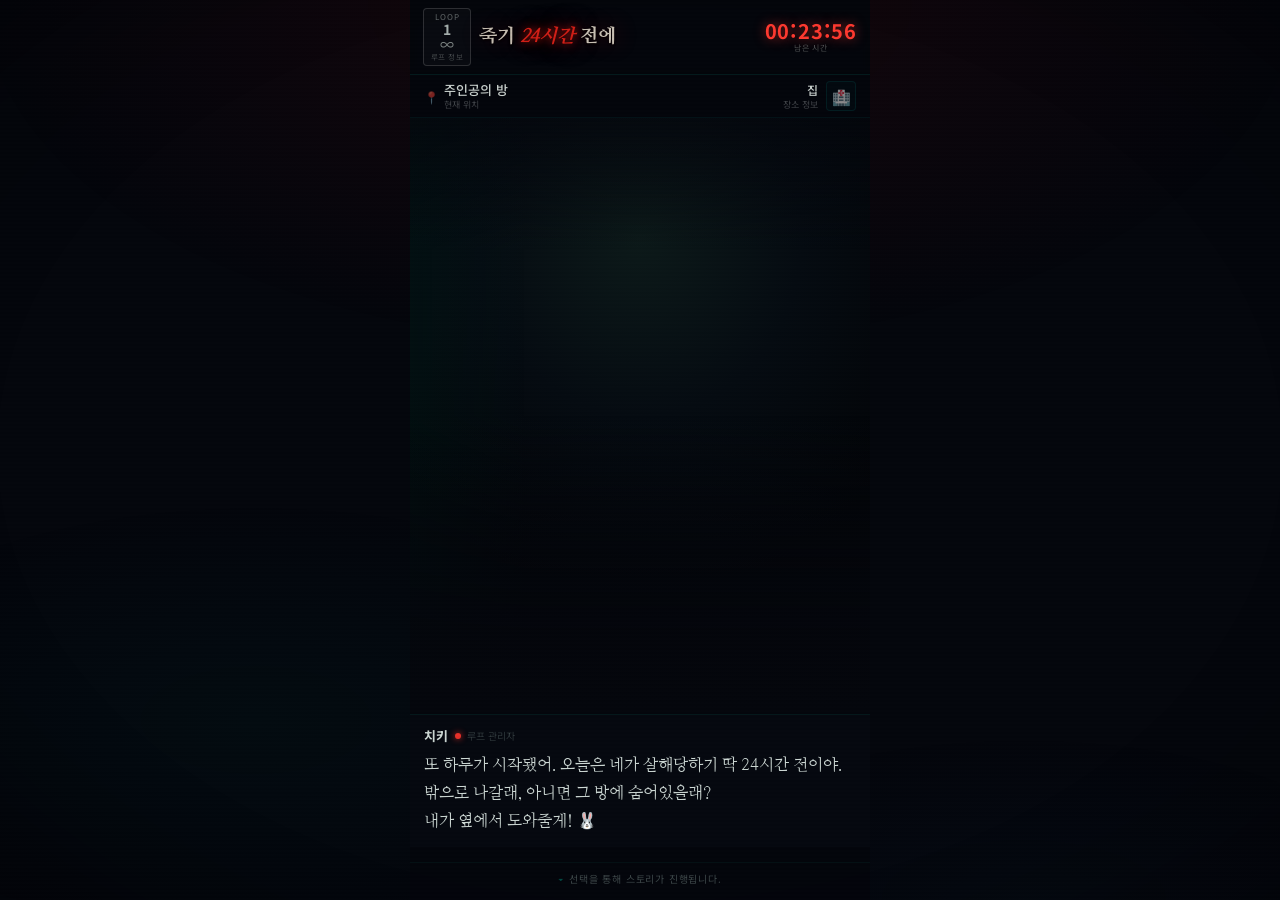
==== frontend/buttonroom.html @ 54afcc42 "Merge pull request #80 from HSdead24/backend 오프닝 무한대 기호 수정" ====
<!DOCTYPE html>
<html lang="ko">
<head>
<meta charset="UTF-8">
<meta name="viewport" content="width=device-width, initial-scale=1.0, maximum-scale=1.0, user-scalable=no, viewport-fit=cover">
<title>죽기 24시간 전에</title>
<link href="https://fonts.googleapis.com/css2?family=Nanum+Myeongjo:wght@400;700;800&family=Noto+Sans+KR:wght@300;400;500;700&display=swap" rel="stylesheet">
<link rel="stylesheet" href="/frontend/css/buttonroom.css">
</head>
<body>

<!-- ── 전역 연출 레이어 ── -->
<div class="atmo-layer"></div>
<div class="scanlines"></div>
<div class="vignette"></div>
<div class="flash-overlay" id="flashOverlay"></div>

<div class="game-wrapper">

  <!-- TOP BAR -->
  <header class="top-bar">
    <div class="loop-box">
      <span class="loop-top">LOOP</span>
      <span class="loop-num">1</span>
      <span class="loop-inf">&infin;</span>
      <span class="loop-bot">루프 정보</span>
    </div>

    <div class="game-title">죽기 <span class="red">24시간</span> 전에</div>

    <div class="timer-block">
      <div class="timer-digits" id="timerDisplay">00:47:12</div>
      <div class="timer-label">남은 시간</div>
    </div>


  </header>

  <!-- LOCATION BAR -->
  <div class="location-bar">
    <div class="loc-left">
      <span class="loc-pin">📍</span>
      <div>
        <div class="loc-name">현관 앞</div>
        <div class="loc-sub">현재 위치</div>
      </div>
    </div>
    <div class="loc-right">
      <div class="loc-place-name">
        <div class="name">안식 정신건강의학과</div>
        <div class="sub">장소 정보</div>
      </div>
      <div class="loc-building">🏥</div>
    </div>
  </div>

  <!-- SCENE -->
  <div class="scene-container" id="sceneContainer">
    <div class="scene-bg"></div>

    <!-- 배경 이미지 레이어 -->
    <img class="scene-bg-image" id="sceneBgImage" src="" alt="" style="display:none;">

    <!-- 실제 이미지 (백엔드 연동 시 src 채워짐) -->
    <img class="scene-image" id="sceneImage" src="" alt="">

    <!-- 피 방울 장식 (JS가 동적으로 생성) -->
    <div class="drip-container" id="dripContainer"></div>


    <div class="scene-left-mist"></div>
    <div class="scene-top-fade"></div>
    <div class="scene-fade"></div>


  </div><!-- /scene-container -->

  <!-- DIALOGUE -->
  <div class="dialogue-section">
    <div class="speaker-row">
      <span class="speaker-name" id="speakerName">박도원</span>
      <div class="speaker-dot"></div>
      <span class="speaker-role" id="speakerRole">택배 기사</span>
    </div>
    <div class="dialogue-text" id="dialogueText">
      선생님... 택배 왔습니다.<br>늦은 시간에 죄송합니다.
    </div>
  </div>

  <!-- CHOICES (JS가 동적으로 버튼 생성) -->
  <div class="choices-section" id="choicesSection"></div>

  <!-- BOTTOM HINT -->
  <div class="bottom-hint">
    <span class="hint-arrow">▾</span>
    <span class="hint-text">선택을 통해 스토리가 진행됩니다.</span>
  </div>

  <!-- 이벤트 팝업 (전화/문자/초인종 등) + location 변경 팝업 -->
  <div class="event-popup" id="eventPopup" data-type="event">
    <div class="event-popup-inner">
      <div class="event-icon" id="eventIcon">📞</div>
      <div class="event-label" id="eventLabel">전화</div>
      <div class="event-sublabel" id="eventSublabel" style="display:none;"></div>
    </div>
  </div>

</div><!-- /game-wrapper -->

<script src="/frontend/js/button.js"></script>
</body>
</html>
---- frontend/css/buttonroom.css ----
/* ════════════════════════════════════════════
   buttonroom.css  —  Phase 1 버튼 선택 UI 스타일
   ════════════════════════════════════════════ */

/* ── 리셋 ── */
* { margin:0; padding:0; box-sizing:border-box; }

body {
  background: #05070d;
  color: #cdd8d4;
  font-family: 'Noto Sans KR', sans-serif;
  min-height: 100vh;
  display: flex;
  justify-content: center;
}

.game-wrapper {
  width: 100%;
  max-width: 460px;
  /* dvh(동적 뷰포트 높이) 적용 및 스크롤 허용 */
  min-height: 100vh; 
  min-height: 100dvh; 
  display: flex;
  flex-direction: column;
  position: relative;
  background: #05070d;
  overflow-x: hidden;
  overflow-y: auto; /* hidden을 auto로 변경하여 작은 폰에서 스크롤 허용 */
}

/* ══════════════════════════════════
   전역 섬뜩 효과 레이어들
══════════════════════════════════ */

/* 배경 전체에 깔리는 핏빛 안개 */
.atmo-layer {
  position: fixed; inset: 0;
  pointer-events: none; z-index: 0;
  background:
    radial-gradient(ellipse 80% 60% at 50% 0%,   rgba(140,10,10,0.13) 0%, transparent 65%),
    radial-gradient(ellipse 60% 40% at 20% 80%,  rgba(0,60,60,0.10)  0%, transparent 60%),
    radial-gradient(ellipse 50% 30% at 80% 100%, rgba(10,30,50,0.12) 0%, transparent 60%);
}

/* CRT 스캔라인 */
.scanlines {
  position: fixed; inset: 0; pointer-events: none; z-index: 200;
  background: repeating-linear-gradient(
    0deg,
    transparent,
    transparent 2px,
    rgba(0,0,0,0.018) 2px,
    rgba(0,0,0,0.018) 4px
  );
}

/* 화면 모서리 비네트 */
.vignette {
  position: fixed; inset: 0; pointer-events: none; z-index: 1;
  background: radial-gradient(ellipse 100% 100% at 50% 50%,
    transparent 50%,
    rgba(0,0,0,0.55) 100%
  );
}

/* 클릭 플래시 */
.flash-overlay {
  position: fixed; inset: 0; pointer-events: none;
  opacity: 0; z-index: 300;
  background: rgba(0,180,160,0.07);
  transition: opacity 0.06s;
}
.flash-overlay.on { opacity: 1; }

/* ══════════════════════════════════
   TOP BAR
══════════════════════════════════ */
.top-bar {
  position: relative; z-index: 10;
  display: flex; align-items: center;
  padding: 8px 13px;
  gap: 8px; min-height: 56px;
  background: rgba(5,7,13,0.92);
  border-bottom: 1px solid rgba(0,200,180,0.10);
  backdrop-filter: blur(4px);
}

/* 왼쪽: 루프 박스 */
.loop-box {
  display: flex; flex-direction: column; align-items: center;
  border: 1px solid rgba(255,255,255,0.15);
  border-radius: 4px; padding: 3px 7px 4px; min-width: 48px;
  background: rgba(255,255,255,0.025);
}
.loop-top { font-size:8px;   color:rgba(205,216,212,0.45); letter-spacing:.12em; line-height:1.2; }
.loop-num { font-size:14px;  font-weight:700; color:rgba(205,216,212,0.8); line-height:1.1; }
.loop-inf { font-size:14px;  color:rgba(205,216,212,0.6); line-height:1.1; }
.loop-bot { font-size:7.5px; color:rgba(205,216,212,0.3); letter-spacing:.06em; line-height:1.2; }

/* 제목 — 미세 깜박임 */
.game-title {
  flex: 1;
  font-family: 'Nanum Myeongjo', serif;
  font-size: 19px; font-weight: 800;
  color: #c8c0b4;
  letter-spacing: -0.01em;
  white-space: nowrap;
  text-shadow: 0 0 22px rgba(160,20,10,0.4), 0 1px 2px rgba(0,0,0,0.9);
  animation: titleFlicker 6s ease-in-out infinite;
}
@keyframes titleFlicker {
  0%,94%,100% { opacity:1; text-shadow: 0 0 22px rgba(160,20,10,0.4), 0 1px 2px rgba(0,0,0,0.9); }
  95%          { opacity:0.88; text-shadow: 0 0 40px rgba(180,20,10,0.7), 0 1px 2px rgba(0,0,0,0.9); }
  97%          { opacity:1; }
}
.game-title .red {
  color: #d42018;
  font-style: italic;
  text-shadow:
    0 0 8px  rgba(210,32,24,0.9),
    0 0 24px rgba(200,20,15,0.5),
    0 0 48px rgba(180,10,5,0.25);
}

/* 타이머 */
.timer-block { display:flex; flex-direction:column; align-items:center; gap:1px; }
.timer-digits {
  font-size:20px; font-weight:700; color:#ff3a30;
  letter-spacing:.04em; font-variant-numeric:tabular-nums; line-height:1;
  text-shadow: 0 0 12px rgba(255,58,48,0.6);
}
@keyframes timerPulse { 0%,100%{opacity:1;} 50%{opacity:0.5;} }
.timer-digits.urgent { animation: timerPulse 0.8s ease-in-out infinite; }
.timer-label { font-size:8px; color:rgba(205,216,212,0.35); letter-spacing:.1em; }



/* ══════════════════════════════════
   LOCATION BAR
══════════════════════════════════ */
.location-bar {
  position:relative; z-index:10;
  display:flex; justify-content:space-between; align-items:center;
  padding:6px 14px;
  background:rgba(5,7,13,0.85);
  border-bottom:1px solid rgba(0,200,180,0.07);
}
.loc-left  { display:flex; align-items:center; gap:5px; }
.loc-pin   { font-size:12px; opacity:.5; }
.loc-name  { font-size:13px; font-weight:500; color:#c8d0cc; line-height:1.2; }
.loc-sub   { font-size:9px; color:rgba(205,216,212,0.3); }
.loc-right { display:flex; align-items:center; gap:8px; }
.loc-place-name .name { font-size:12px; color:#c8d0cc; font-weight:500; text-align:right; }
.loc-place-name .sub  { font-size:9px; color:rgba(205,216,212,0.3); text-align:right; }
.loc-building {
  width:30px; height:30px;
  border:1px solid rgba(0,200,180,0.18); border-radius:4px;
  display:flex; align-items:center; justify-content:center;
  font-size:15px; opacity:0.55;
  background:rgba(0,40,40,0.3);
}

/* ══════════════════════════════════
   SCENE
══════════════════════════════════ */
.scene-container {
  position:relative; width:100%;
  min-height: 35vh;
  overflow:hidden; background:#030508;
  flex: 1 1 auto;
}

/* 실제 이미지 */
.scene-image {
  position: absolute; inset: 0;
  width: 100%; height: 100%;
  object-fit: contain;   /* cover → contain */
  object-position: bottom center;  /* 발이 잘리지 않게 아래 기준 */
  display: none;
  z-index: 2;
}

/* 배경 이미지 레이어 (z-index: 1 적용) */
.scene-bg-image {
  position: absolute; inset: 0;
  width: 100%; height: 100%;
  object-fit: cover;
  display: none;
  z-index: 1;
  opacity: 0;
  transition: opacity 0.5s ease;
}

/* 플레이스홀더 배경 */
.scene-bg {
  position:absolute; inset:0;
  background:
    radial-gradient(ellipse 70% 60% at 50% 20%, #0d1a1a 0%, #060c12 50%, #030508 100%),
    radial-gradient(ellipse 40% 30% at 30% 70%, rgba(0,60,50,0.15) 0%, transparent 60%);
}

/* 상단 페이드 */
.scene-top-fade {
  position:absolute; top:0; left:0; right:0; height:22%;
  background:linear-gradient(to bottom, rgba(5,7,13,0.65) 0%, transparent 100%);
  pointer-events:none; z-index:3;
}

/* 하단 페이드 */
.scene-fade {
  position:absolute; bottom:0; left:0; right:0; height:50%;
  background:linear-gradient(to bottom,
    transparent 0%,
    rgba(5,7,13,0.5) 35%,
    rgba(5,7,13,0.92) 75%,
    #05070d 100%
  );
  pointer-events:none; z-index:3;
}

/* 왼쪽 가장자리 청록 안개 */
.scene-left-mist {
  position:absolute; left:0; top:0; bottom:0; width:25%;
  background:linear-gradient(to right, rgba(0,40,35,0.25) 0%, transparent 100%);
  pointer-events:none; z-index:2;
}

/* 플레이스홀더 인물 */
.scene-figure {
  position:absolute; bottom:0; left:50%;
  transform:translateX(-50%);
  width:72%; max-width:310px; z-index:2;
  filter: drop-shadow(0 0 30px rgba(0,160,130,0.08));
}



/* ══════════════════════════════════
   DIALOGUE
══════════════════════════════════ */
.dialogue-section {
  position:relative; z-index:10;
  background:rgba(7,10,17,0.96);
  border-top:1px solid rgba(0,160,130,0.10);
  padding:11px 14px 12px;
}
.speaker-row  { display:flex; align-items:center; gap:6px; margin-bottom:6px; }
.speaker-name { font-size:13px; font-weight:700; color:#cdd8d4; letter-spacing:.02em; }
.speaker-dot  {
  width:6px; height:6px; background:#e8312a; border-radius:50%;
  box-shadow:0 0 6px rgba(232,49,42,0.9); flex-shrink:0;
}
.speaker-role { font-size:10px; color:rgba(180,210,200,0.35); font-weight:300; }
.dialogue-text {
  font-family:'Nanum Myeongjo', serif;
  font-size:16px; line-height:1.75; color:#cdd8d4; font-weight:400;
}
.voice-log {
  position:absolute; right:13px; bottom:10px;
  display:flex; align-items:center; gap:4px; opacity:.4;
}
.voice-log svg  { width:22px; height:10px; }
.voice-log-txt  { font-size:7px; letter-spacing:.14em; color:rgba(180,210,200,0.7); }
.voice-dot      { width:5px; height:5px; background:#e8312a; border-radius:50%; }

/* ══════════════════════════════════
   CHOICES — 버튼 선택 영역 (핵심)
══════════════════════════════════ */
.choices-section {
  position:relative; z-index:10;
  padding:6px 12px 9px;
  display:flex; flex-direction:row; gap:8px;
  background: rgba(5,7,13,0.82);
}

/* 가로 배열 시 버튼이 동일한 너비를 가지도록 */
.choices-section .choice-btn {
  flex: 1;
}

/* 선택지 버튼 기본 
.choice-btn {
  display:flex; align-items:center; gap:12px;
  padding:5px 15px;
  border-radius:6px;
  cursor:pointer;
  transition: background 0.2s, border-color 0.2s, box-shadow 0.2s;
  text-align:left; width:100%;
  font-family:'Noto Sans KR', sans-serif;
  position:relative; overflow:hidden;
  background:
    linear-gradient(105deg,
      rgba(0,60,55,0.38)  0%,
      rgba(0,40,50,0.28) 50%,
      rgba(0,25,40,0.20) 100%
    );
  border: 1px solid rgba(0,200,170,0.20);
  color: #b8d4cc;
  backdrop-filter: blur(6px);
  box-shadow:
    inset 0 1px 0 rgba(0,220,180,0.08),
    inset 0 -1px 0 rgba(0,0,0,0.25),
    0 2px 8px rgba(0,0,0,0.3);
}
*/
/* 버튼 왼쪽 청록 세로선 
.choice-btn::before {
  content:'';
  position:absolute; left:0; top:8%; bottom:8%; width:2px;
  background:linear-gradient(180deg,
    transparent 0%,
    rgba(0,210,170,0.55) 30%,
    rgba(0,210,170,0.55) 70%,
    transparent 100%
  );
  border-radius:2px;
  opacity:0.7;
}*/

/* 선택지 버튼 기본 (레드 계열 수정) */
.choice-btn {
  display: flex;
  align-items: center;
  gap: 12px;
  padding: 5px 15px;
  border-radius: 6px;
  cursor: pointer;
  transition: background 0.2s, border-color 0.2s, box-shadow 0.2s;
  text-align: left;
  width: 100%;
  font-family: 'Noto Sans KR', sans-serif;
  position: relative;
  overflow: hidden;

  /* 배경: 깊은 네이비(#0B1423)에서 짙은 검붉은색(#4A0A0A)으로 흐르는 그라데이션 */
  background: linear-gradient(105deg,
      rgba(74, 10, 10, 0.45) 0%,   /* 응고된 피색 */
      rgba(11, 20, 35, 0.85) 50%,  /* 깊은 네이비 */
      rgba(5, 7, 13, 0.92) 100%    /* 베이스 블랙 */
  );

  /* 테두리: 옅은 선홍색 광원 */
  border: 1px solid rgba(236, 19, 19, 0.25);
  color: #D6D2CC; /* 흐린 백색 조명 글씨색 */
  backdrop-filter: blur(6px);

  /* 그림자: 붉은색 하이라이트와 어두운 외곽 그림자 */
  box-shadow:
    inset 0 1px 0 rgba(236, 19, 19, 0.12), /* 상단 미세 붉은 광원 */
    inset 0 -1px 0 rgba(0, 0, 0, 0.45),
    0 2px 10px rgba(139, 0, 0, 0.35);      /* 메인 블러드 레드 그림자 */
}

/* 버튼 왼쪽 붉은 세로선 */
.choice-btn::before {
  content: '';
  position: absolute;
  left: 0;
  top: 8%;
  bottom: 8%;
  width: 2px;
  /* 메인 블러드 레드(#8B0000) 그라데이션 */
  background: linear-gradient(180deg,
      transparent 0%,
      rgba(139, 0, 0, 0.8) 30%,
      rgba(139, 0, 0, 0.8) 70%,
      transparent 100%
  );
  border-radius: 2px;
  opacity: 0.8;
}

/* Hover 시 효과 추가 (필요시 사용) */
.choice-btn:hover {
  background: linear-gradient(105deg,
      rgba(139, 0, 0, 0.55) 0%, 
      rgba(11, 20, 35, 0.9) 100%
  );
  border-color: rgba(236, 19, 19, 0.5);
  box-shadow: 0 0 15px rgba(236, 19, 19, 0.25);
}

/* hover */
.choice-btn:hover {
  background:
    linear-gradient(105deg,
      rgba(0,80,70,0.50)  0%,
      rgba(0,55,65,0.38) 50%,
      rgba(0,35,52,0.28) 100%
    );
  border-color: rgba(0,220,185,0.35);
  box-shadow:
    inset 0 1px 0 rgba(0,230,185,0.13),
    inset 0 -1px 0 rgba(0,0,0,0.3),
    0 2px 14px rgba(0,140,120,0.18),
    0 0 0 1px rgba(0,180,150,0.10);
}
.choice-btn:hover::before { opacity:1; }

/* active */
.choice-btn:active {
  background:
    linear-gradient(105deg,
      rgba(0,100,85,0.55) 0%,
      rgba(0,70,75,0.42) 100%
    );
  transform: scale(0.995);
}

/* selected */
.choice-btn.selected {
  background:
    linear-gradient(105deg,
      rgba(0,100,85,0.45) 0%,
      rgba(0,65,70,0.35) 100%
    );
  border-color: rgba(0,230,190,0.40);
  box-shadow:
    inset 0 0 16px rgba(0,180,150,0.10),
    0 0 0 1px rgba(0,200,165,0.15),
    0 4px 16px rgba(0,0,0,0.35);
}

/* disabled — 백엔드에서 disabled_button_ids 수신 시 적용 */
.choice-btn.disabled {
  opacity:0.28; cursor:not-allowed; pointer-events:none;
  filter:grayscale(0.5);
}



.choice-text {
  flex:1; font-size:14px; font-weight:400;
  color:#b8d4cc; letter-spacing:.01em;
  text-align: center;
}

/* 신뢰도 수치 숨김 */
.trust-badge { display:none; }

/* ══════════════════════════════════
   계속 버튼
══════════════════════════════════ */
.continue-btn {
  width:100%;
  padding:13px 0;
  border-radius:6px;
  cursor:pointer;
  font-family:'Noto Sans KR', sans-serif;
  font-size:14px; font-weight:500;
  color:#b8d4cc;
  letter-spacing:.08em;
  background:
    linear-gradient(105deg,
      rgba(0,60,55,0.28) 0%,
      rgba(0,40,50,0.18) 100%
    );
  border:1px solid rgba(0,200,170,0.25);
  backdrop-filter:blur(6px);
  box-shadow:
    inset 0 1px 0 rgba(0,220,180,0.08),
    0 2px 8px rgba(0,0,0,0.3);
  transition:background 0.2s, border-color 0.2s;
  /* 페이드인 애니메이션 */
  animation: fadeInUp 0.4s ease forwards;
}
.continue-btn:hover {
  background:
    linear-gradient(105deg,
      rgba(0,80,70,0.45) 0%,
      rgba(0,55,65,0.32) 100%
    );
  border-color:rgba(0,220,185,0.40);
}
.continue-btn:active {
  transform:scale(0.995);
}
@keyframes fadeInUp {
  from { opacity:0; transform:translateY(8px); }
  to   { opacity:1; transform:translateY(0); }
}



/* ══════════════════════════════════
   BOTTOM HINT
══════════════════════════════════ */
.bottom-hint {
  position:relative; z-index:10;
  background:rgba(5,7,13,0.85);
  padding:7px 14px 14px;
  display:flex; align-items:center; justify-content:center; gap:5px;
  border-top:1px solid rgba(0,160,130,0.07);
}
.hint-arrow {
  color:rgba(0,200,170,0.35); font-size:11px;
  animation:arrowBounce 1.9s ease-in-out infinite;
}
@keyframes arrowBounce { 0%,100%{transform:translateY(0);} 50%{transform:translateY(3px);} }
.hint-text { font-size:10px; color:rgba(180,210,200,0.32); letter-spacing:.08em; }

/* ══════════════════════════════════
   피 방울 효과 (장식)
══════════════════════════════════ */
.drip-container {
  position:absolute; top:0; left:0; right:0;
  height:4px; z-index:6; pointer-events:none;
  overflow:visible;
}
.drip {
  position:absolute; top:0;
  width:2px;
  background:linear-gradient(to bottom, rgba(160,10,10,0.7), rgba(140,8,8,0.0));
  border-radius:0 0 2px 2px;
  transform-origin:top center;
  animation:drip var(--dur) var(--delay) ease-in infinite;
}
@keyframes drip {
  0%   { height:0; opacity:0.8; transform:scaleY(0); }
  15%  { height:calc(var(--len)); opacity:0.9; transform:scaleY(1); }
  80%  { height:calc(var(--len)); opacity:0.6; }
  100% { height:calc(var(--len)); opacity:0; transform:translateY(8px); }
}

/* ══════════════════════════════════
   통합 팝업 — 이벤트(전화·문자·초인종) + location 변경
══════════════════════════════════ */
.event-popup {
  position: absolute; /* game-wrapper 기준 전체 덮기 */
  inset: 0;           /* 화면 전체(top, left, right, bottom: 0) */
  z-index: 500;       /* top-bar(600)의 바로 아래 */
  background: #05070d; /* 뒤쪽 텍스트/화면을 완벽히 가리는 배경색 */
  display: flex;
  align-items: center;
  justify-content: center;
  pointer-events: none;
  opacity: 0;
  transition: opacity 0.25s ease;
}
.event-popup.show {
  opacity: 1;
}

.event-popup-inner {
  transform: scale(0.85); /* 팝업 창 확대 애니메이션 분리 */
  transition: transform 0.25s ease;
  background: rgba(8, 10, 16, 0.93);
  border-radius: 14px;
  padding: 28px 44px;
  display: flex;
  flex-direction: column;
  align-items: center;
  gap: 10px;
  backdrop-filter: blur(14px);
  box-shadow:
    0 8px 40px rgba(0, 0, 0, 0.65),
    0 0 0 1px rgba(255,255,255,0.06);
}
.event-popup.show .event-popup-inner {
  transform: scale(1);
}

/* ── 이벤트 타입 (전화·문자·초인종) ── */
.event-popup[data-type="event"] .event-popup-inner {
  border: 1px solid rgba(0, 200, 170, 0.35);
  box-shadow:
    0 0 40px rgba(0, 180, 150, 0.18),
    0 8px 32px rgba(0, 0, 0, 0.6);
}
.event-popup[data-type="event"] .event-label {
  color: rgba(0, 220, 185, 0.95);
  text-shadow: 0 0 10px rgba(0, 200, 170, 0.6);
}

/* ── location 타입 ── */
.event-popup[data-type="location"] .event-popup-inner {
  border: 1px solid rgba(200, 160, 80, 0.35);
  box-shadow:
    0 0 40px rgba(180, 130, 50, 0.15),
    0 8px 32px rgba(0, 0, 0, 0.6);
}
.event-popup[data-type="location"] .event-label {
  color: rgba(230, 190, 100, 0.95);
  text-shadow: 0 0 10px rgba(200, 160, 60, 0.5);
}
.event-popup[data-type="location"] .event-icon {
  animation: locationIconPulse 0.8s ease-in-out infinite alternate;
}
@keyframes locationIconPulse {
  from { transform: scale(1);    filter: brightness(1); }
  to   { transform: scale(1.08); filter: brightness(1.25); }
}

/* ── 공통 요소 ── */
.event-icon {
  font-size: 44px;
  animation: eventIconPulse 0.6s ease-in-out infinite alternate;
}
@keyframes eventIconPulse {
  from { transform: scale(1);    filter: brightness(1); }
  to   { transform: scale(1.12); filter: brightness(1.3); }
}
.event-label {
  font-family: 'Noto Sans KR', sans-serif;
  font-size: 15px;
  font-weight: 700;
  letter-spacing: 0.12em;
}
.event-sublabel {
  font-family: 'Noto Sans KR', sans-serif;
  font-size: 11px;
  color: rgba(200, 200, 200, 0.5);
  letter-spacing: 0.06em;
  margin-top: -4px;
}
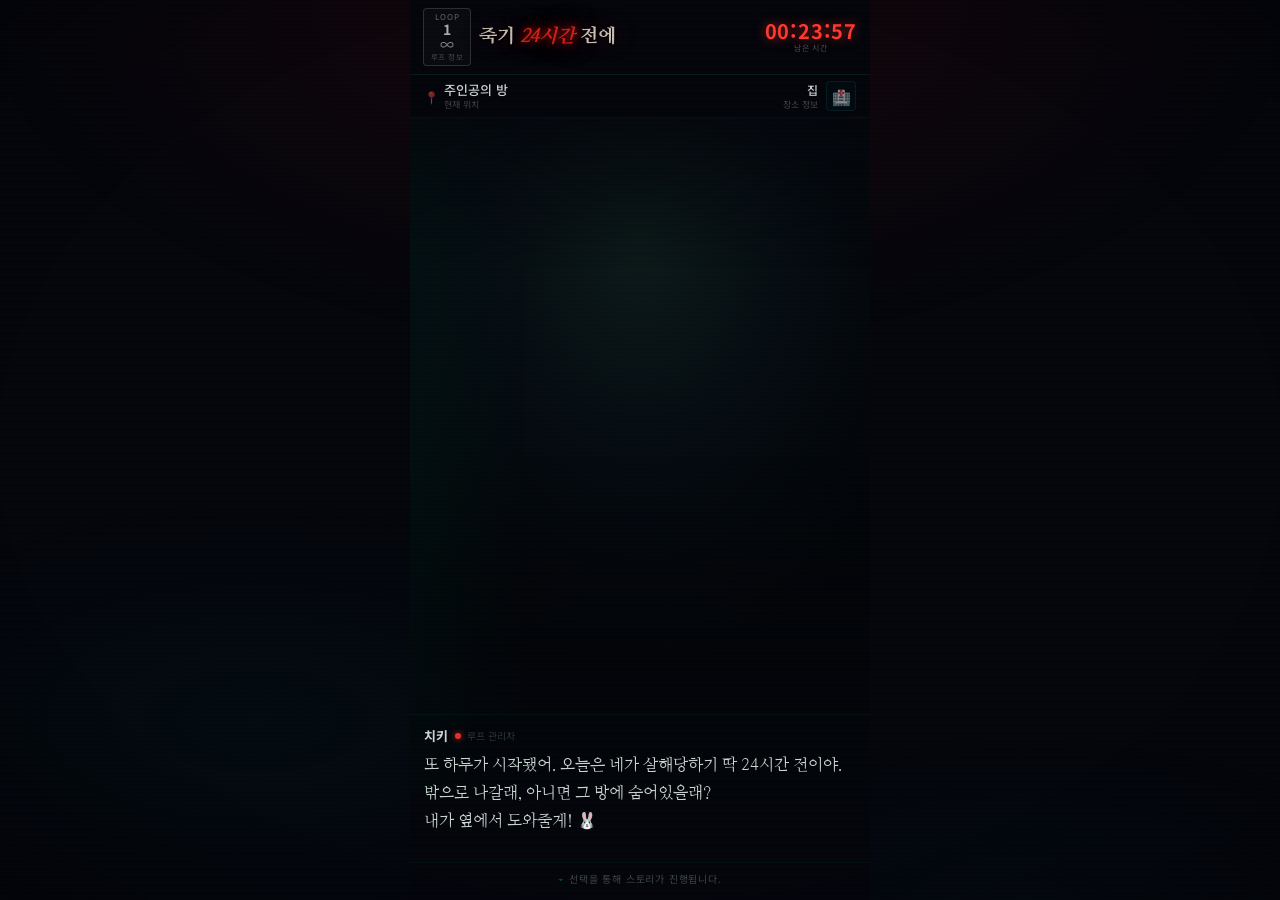
==== commit fe8b1e29: "feat : 버튼룸 수정 1차완료" ====
--- a/frontend/buttonroom.html
+++ b/frontend/buttonroom.html
@@ -85,6 +85,9 @@
     <div class="dialogue-text" id="dialogueText">
       선생님... 택배 왔습니다.<br>늦은 시간에 죄송합니다.
     </div>
+    <!-- TODO: 진행 버튼 (>>) — 프로듀서 측 기능 확정 후 구현 예정
+    <div class="progress-btn" id="progressBtn" style="display:none;"></div>
+    -->
   </div>
 
   <!-- CHOICES (JS가 동적으로 버튼 생성) -->
--- a/frontend/css/buttonroom.css
+++ b/frontend/css/buttonroom.css
@@ -206,14 +206,14 @@
   pointer-events:none; z-index:3;
 }
 
-/* 하단 페이드 */
+/* 하단 페이드 — 캐릭터가 다이얼로그 뒤로 비칠 수 있도록 하단 불투명도 완화 */
 .scene-fade {
   position:absolute; bottom:0; left:0; right:0; height:50%;
   background:linear-gradient(to bottom,
     transparent 0%,
-    rgba(5,7,13,0.5) 35%,
-    rgba(5,7,13,0.92) 75%,
-    #05070d 100%
+    rgba(5,7,13,0.20) 35%,
+    rgba(5,7,13,0.48) 68%,
+    rgba(5,7,13,0.62) 100%
   );
   pointer-events:none; z-index:3;
 }
@@ -240,9 +240,10 @@
 ══════════════════════════════════ */
 .dialogue-section {
   position:relative; z-index:10;
-  background:rgba(7,10,17,0.96);
-  border-top:1px solid rgba(0,160,130,0.10);
+  background:rgba(5,7,13,0.30);
+  border-top:1px solid rgba(0,160,130,0.08);
   padding:11px 14px 12px;
+  margin-top: -80px; /* 장면 하단 80px 오버랩 */
 }
 .speaker-row  { display:flex; align-items:center; gap:6px; margin-bottom:6px; }
 .speaker-name { font-size:13px; font-weight:700; color:#cdd8d4; letter-spacing:.02em; }
@@ -263,6 +264,30 @@
 .voice-log-txt  { font-size:7px; letter-spacing:.14em; color:rgba(180,210,200,0.7); }
 .voice-dot      { width:5px; height:5px; background:#e8312a; border-radius:50%; }
 
+/* TODO: 진행 버튼 (>>) — 프로듀서 측 기능 확정 후 구현 예정
+.progress-btn {
+  display: flex;
+  justify-content: flex-end;
+  align-items: center;
+  padding: 6px 0 2px;
+  cursor: pointer;
+  gap: 1px;
+  animation: fadeInUp 0.35s ease forwards;
+}
+.progress-btn::before,
+.progress-btn::after {
+  content: '›';
+  font-size: 20px;
+  line-height: 1;
+  color: rgba(0,230,190,0.45);
+  transition: color 0.2s;
+}
+.progress-btn:hover::before,
+.progress-btn:hover::after {
+  color: rgba(0,230,190,0.80);
+}
+*/
+
 /* ══════════════════════════════════
    CHOICES — 버튼 선택 영역 (핵심)
 ══════════════════════════════════ */
@@ -270,7 +295,7 @@
   position:relative; z-index:10;
   padding:6px 12px 9px;
   display:flex; flex-direction:row; gap:8px;
-  background: rgba(5,7,13,0.82);
+  background: #05070d;
 }
 
 /* 가로 배열 시 버튼이 동일한 너비를 가지도록 */
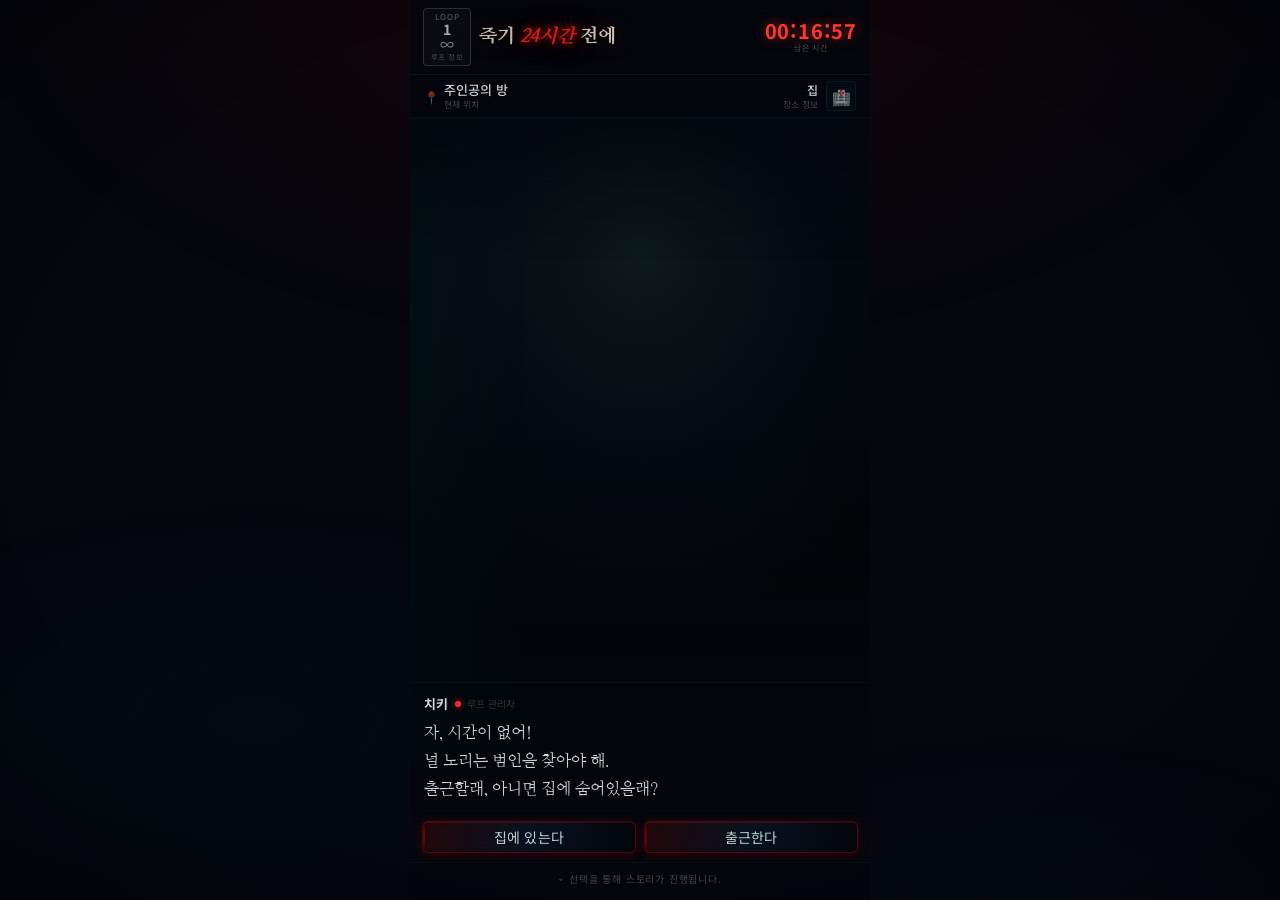
==== commit 9b748e3f: "feat : button.js수정, 단서 관련 UI추가." ====
--- a/frontend/buttonroom.html
+++ b/frontend/buttonroom.html
@@ -110,6 +110,20 @@
 
 </div><!-- /game-wrapper -->
 
+<!-- 단서 획득 오버레이 (game-wrapper 밖에 위치해야 fixed가 정상 동작) -->
+<div class="clue-reveal-overlay" id="clueRevealOverlay">
+  <div class="clue-reveal-card">
+    <div class="clue-reveal-label">단서 획득!</div>
+    <img class="clue-reveal-img" id="clueRevealImg" src="" alt="">
+    <div class="clue-reveal-info">
+      <div class="clue-reveal-title" id="clueRevealTitle"></div>
+      <div class="clue-reveal-desc" id="clueRevealDesc"></div>
+    </div>
+    <button class="clue-reveal-btn" id="clueRevealBtn">확인</button>
+  </div>
+</div>
+
+<script src="/frontend/js/clue.js"></script>
 <script src="/frontend/js/button.js"></script>
 </body>
 </html>
--- a/frontend/css/buttonroom.css
+++ b/frontend/css/buttonroom.css
@@ -1,6 +1,60 @@
 /* ════════════════════════════════════════════
    buttonroom.css  —  Phase 1 버튼 선택 UI 스타일
    ════════════════════════════════════════════ */
+
+/* ── 단서 획득 오버레이 ── */
+.clue-reveal-overlay {
+  position: fixed; inset: 0; z-index: 550;
+  background: rgba(0,0,0,0.88);
+  display: none; align-items: center; justify-content: center;
+}
+.clue-reveal-overlay.show { display: flex; }
+
+.clue-reveal-card {
+  width: 88%; max-width: 340px;
+  background: #080e18;
+  border: 1px solid rgba(0,200,170,0.28);
+  border-radius: 12px; overflow: hidden;
+  display: flex; flex-direction: column;
+  box-shadow: 0 0 40px rgba(0,0,0,0.8);
+  animation: clue-reveal-in 0.3s ease;
+}
+@keyframes clue-reveal-in {
+  from { opacity: 0; transform: scale(0.92); }
+  to   { opacity: 1; transform: scale(1); }
+}
+.clue-reveal-label {
+  text-align: center; padding: 10px 16px;
+  font-size: 10px; letter-spacing: 0.14em; text-transform: uppercase;
+  color: rgba(0,210,175,0.75);
+  background: rgba(0,60,50,0.45);
+  border-bottom: 1px solid rgba(0,200,170,0.15);
+}
+.clue-reveal-img {
+  width: 100%; max-height: 220px;
+  object-fit: cover; display: block;
+}
+.clue-reveal-img[src=""] { display: none; }
+.clue-reveal-info {
+  padding: 14px 16px 10px;
+  border-bottom: 1px solid rgba(255,255,255,0.06);
+}
+.clue-reveal-title {
+  font-size: 14px; font-weight: 700; color: #d4e0da;
+  margin-bottom: 6px; line-height: 1.4;
+}
+.clue-reveal-desc {
+  font-size: 12px; color: rgba(180,210,200,0.55);
+  line-height: 1.6; word-break: keep-all;
+}
+.clue-reveal-btn {
+  margin: 12px 16px 14px; padding: 10px;
+  background: rgba(0,200,170,0.12);
+  border: 1px solid rgba(0,200,170,0.3); border-radius: 6px;
+  color: rgba(0,210,175,0.9); font-size: 13px;
+  cursor: pointer; transition: background 0.15s;
+}
+.clue-reveal-btn:hover { background: rgba(0,200,170,0.22); }
 
 /* ── 리셋 ── */
 * { margin:0; padding:0; box-sizing:border-box; }
@@ -452,6 +506,25 @@
   filter:grayscale(0.5);
 }
 
+/* 500번 이상 선택지: 세로 배열 */
+.choices-section.vertical {
+  flex-direction: column;
+  gap: 6px;
+}
+
+.choices-section.vertical .choice-btn,
+.choice-btn.full-width {
+  flex: none;
+  width: 100%;
+  text-align: left;
+}
+
+.choices-section.vertical .choice-text {
+  text-align: left;
+  white-space: normal;
+  word-break: keep-all;
+}
+
 
 
 .choice-text {
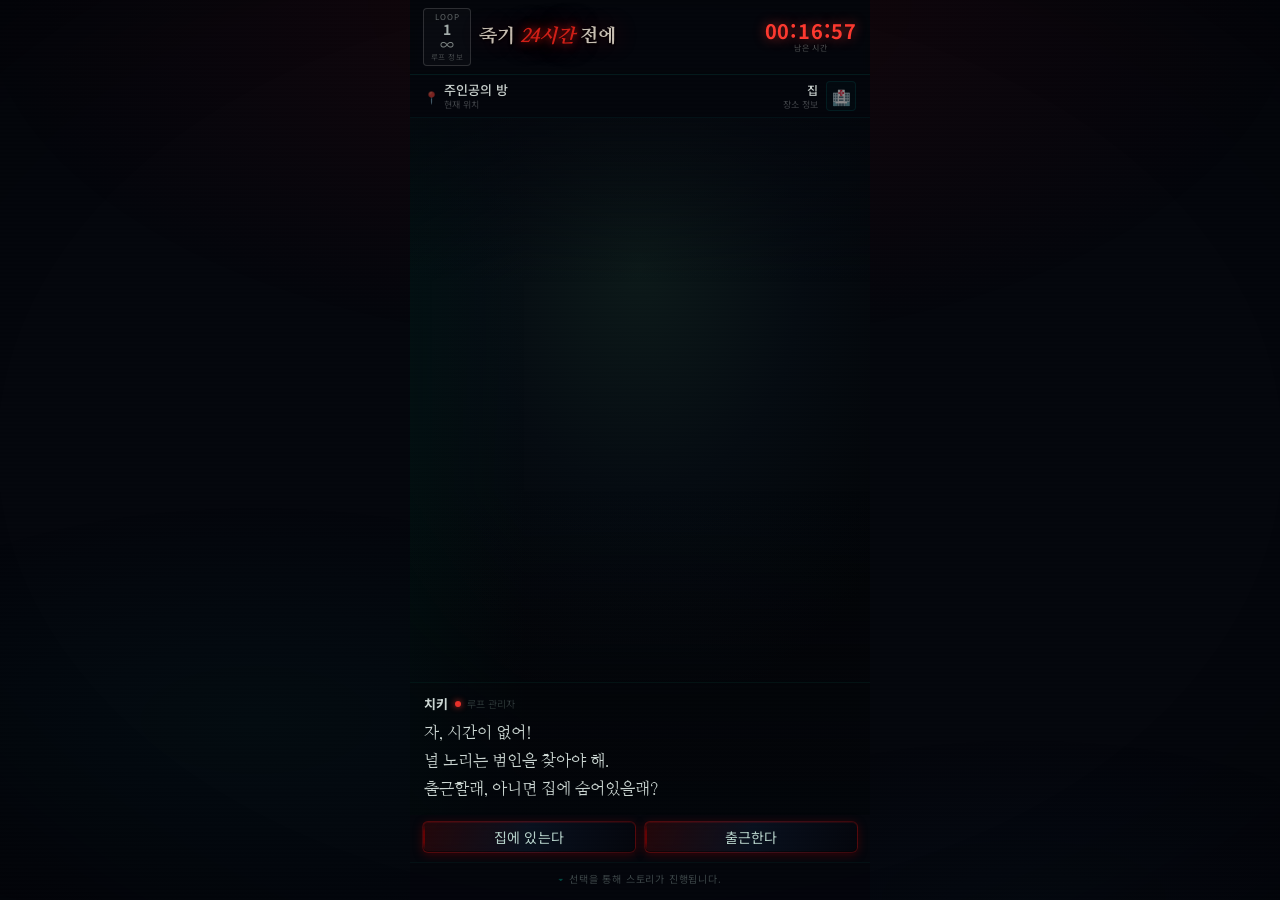
==== commit efda2a67: "버튼룸 이미지 크기 고정" ====
--- a/frontend/buttonroom.html
+++ b/frontend/buttonroom.html
@@ -73,25 +73,24 @@
     <div class="scene-fade"></div>
 
 
+
+    <!-- DIALOGUE + CHOICES wrapper: scene 하단에 고정 -->
+    <div class="bottom-panel">
+      <div class="dialogue-section">
+        <div class="speaker-row">
+          <span class="speaker-name" id="speakerName">박도원</span>
+          <div class="speaker-dot"></div>
+          <span class="speaker-role" id="speakerRole">택배 기사</span>
+        </div>
+        <div class="dialogue-text" id="dialogueText">
+          선생님... 택배 왔습니다.<br>늦은 시간에 죄송합니다.
+        </div>
+      </div>
+      <!-- CHOICES (JS가 동적으로 버튼 생성) -->
+      <div class="choices-section" id="choicesSection"></div>
+    </div>
+
   </div><!-- /scene-container -->
-
-  <!-- DIALOGUE -->
-  <div class="dialogue-section">
-    <div class="speaker-row">
-      <span class="speaker-name" id="speakerName">박도원</span>
-      <div class="speaker-dot"></div>
-      <span class="speaker-role" id="speakerRole">택배 기사</span>
-    </div>
-    <div class="dialogue-text" id="dialogueText">
-      선생님... 택배 왔습니다.<br>늦은 시간에 죄송합니다.
-    </div>
-    <!-- TODO: 진행 버튼 (>>) — 프로듀서 측 기능 확정 후 구현 예정
-    <div class="progress-btn" id="progressBtn" style="display:none;"></div>
-    -->
-  </div>
-
-  <!-- CHOICES (JS가 동적으로 버튼 생성) -->
-  <div class="choices-section" id="choicesSection"></div>
 
   <!-- BOTTOM HINT -->
   <div class="bottom-hint">
@@ -110,6 +109,15 @@
 
 </div><!-- /game-wrapper -->
 
+<!-- 이미지 팝업 오버레이 (popup_img 씬용) -->
+<div class="img-popup-overlay" id="imgPopupOverlay">
+  <div class="img-popup-card">
+    <img class="img-popup-img" id="imgPopupImg" src="" alt="">
+    <div class="img-popup-placeholder" id="imgPopupPlaceholder">이미지 준비 중</div>
+    <button class="img-popup-close" id="imgPopupClose">닫기</button>
+  </div>
+</div>
+
 <!-- 단서 획득 오버레이 (game-wrapper 밖에 위치해야 fixed가 정상 동작) -->
 <div class="clue-reveal-overlay" id="clueRevealOverlay">
   <div class="clue-reveal-card">
--- a/frontend/css/buttonroom.css
+++ b/frontend/css/buttonroom.css
@@ -1,6 +1,44 @@
 /* ════════════════════════════════════════════
    buttonroom.css  —  Phase 1 버튼 선택 UI 스타일
    ════════════════════════════════════════════ */
+
+/* ── 이미지 팝업 오버레이 (popup_img 씬용) ── */
+.img-popup-overlay {
+  position: fixed; inset: 0; z-index: 540;
+  background: rgba(0,0,0,0.82);
+  display: none; align-items: center; justify-content: center;
+}
+.img-popup-overlay.show { display: flex; }
+
+.img-popup-card {
+  width: 88%; max-width: 320px;
+  background: #080e18;
+  border: 1px solid rgba(255,255,255,0.10);
+  border-radius: 12px; overflow: hidden;
+  display: flex; flex-direction: column;
+  box-shadow: 0 0 40px rgba(0,0,0,0.8);
+  animation: clue-reveal-in 0.3s ease;
+}
+.img-popup-img {
+  width: 100%; display: block;
+}
+.img-popup-placeholder {
+  padding: 60px 0;
+  text-align: center;
+  color: rgba(255,255,255,0.22);
+  font-size: 12px;
+  background: rgba(255,255,255,0.03);
+  border-bottom: 1px dashed rgba(255,255,255,0.09);
+  display: none;
+}
+.img-popup-close {
+  margin: 12px 16px 14px; padding: 10px;
+  background: rgba(255,255,255,0.06);
+  border: 1px solid rgba(255,255,255,0.13); border-radius: 6px;
+  color: rgba(255,255,255,0.55); font-size: 13px;
+  cursor: pointer; transition: background 0.15s;
+}
+.img-popup-close:hover { background: rgba(255,255,255,0.12); }
 
 /* ── 단서 획득 오버레이 ── */
 .clue-reveal-overlay {
@@ -71,15 +109,13 @@
 .game-wrapper {
   width: 100%;
   max-width: 460px;
-  /* dvh(동적 뷰포트 높이) 적용 및 스크롤 허용 */
-  min-height: 100vh; 
-  min-height: 100dvh; 
+  height: 100vh;
+  height: 100dvh;
   display: flex;
   flex-direction: column;
   position: relative;
   background: #05070d;
-  overflow-x: hidden;
-  overflow-y: auto; /* hidden을 auto로 변경하여 작은 폰에서 스크롤 허용 */
+  overflow: hidden;
 }
 
 /* ══════════════════════════════════
@@ -134,6 +170,7 @@
   display: flex; align-items: center;
   padding: 8px 13px;
   gap: 8px; min-height: 56px;
+  flex-shrink: 0;
   background: rgba(5,7,13,0.92);
   border-bottom: 1px solid rgba(0,200,180,0.10);
   backdrop-filter: blur(4px);
@@ -196,6 +233,7 @@
   position:relative; z-index:10;
   display:flex; justify-content:space-between; align-items:center;
   padding:6px 14px;
+  flex-shrink: 0;
   background:rgba(5,7,13,0.85);
   border-bottom:1px solid rgba(0,200,180,0.07);
 }
@@ -218,10 +256,11 @@
    SCENE
 ══════════════════════════════════ */
 .scene-container {
-  position:relative; width:100%;
-  min-height: 35vh;
-  overflow:hidden; background:#030508;
-  flex: 1 1 auto;
+  position: relative;
+  width: 100%;
+  flex: 1 1 0;
+  overflow: hidden;
+  background: #030508;
 }
 
 /* 실제 이미지 */
@@ -289,15 +328,22 @@
 
 
 
+
+/* ══════════════════════════════════
+   BOTTOM PANEL — dialogue + choices를 scene 하단에 고정
+══════════════════════════════════ */
+.bottom-panel {
+  position: absolute;
+  left: 0; right: 0; bottom: 0;
+  z-index: 10;
+}
 /* ══════════════════════════════════
    DIALOGUE
 ══════════════════════════════════ */
 .dialogue-section {
-  position:relative; z-index:10;
-  background:rgba(5,7,13,0.30);
-  border-top:1px solid rgba(0,160,130,0.08);
-  padding:11px 14px 12px;
-  margin-top: -80px; /* 장면 하단 80px 오버랩 */
+  background: rgba(5,7,13,0.30);
+  border-top: 1px solid rgba(0,160,130,0.08);
+  padding: 11px 14px 12px;
 }
 .speaker-row  { display:flex; align-items:center; gap:6px; margin-bottom:6px; }
 .speaker-name { font-size:13px; font-weight:700; color:#cdd8d4; letter-spacing:.02em; }
@@ -346,9 +392,8 @@
    CHOICES — 버튼 선택 영역 (핵심)
 ══════════════════════════════════ */
 .choices-section {
-  position:relative; z-index:10;
-  padding:6px 12px 9px;
-  display:flex; flex-direction:row; gap:8px;
+  padding: 6px 12px 9px;
+  display: flex; flex-direction: row; gap: 8px;
   background: #05070d;
 }
 
@@ -588,6 +633,7 @@
   background:rgba(5,7,13,0.85);
   padding:7px 14px 14px;
   display:flex; align-items:center; justify-content:center; gap:5px;
+  flex-shrink: 0;
   border-top:1px solid rgba(0,160,130,0.07);
 }
 .hint-arrow {
@@ -710,4 +756,4 @@
   color: rgba(200, 200, 200, 0.5);
   letter-spacing: 0.06em;
   margin-top: -4px;
-}+}
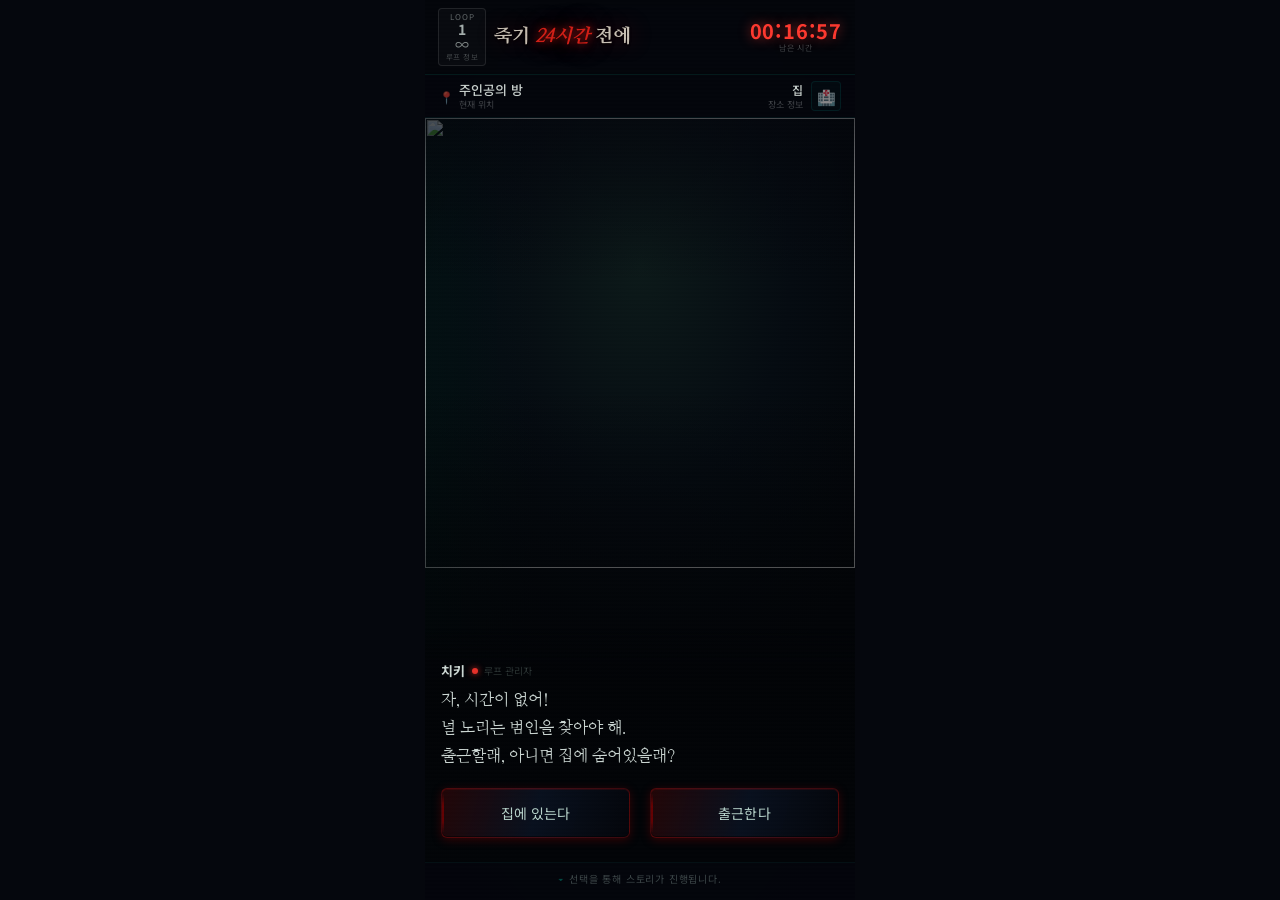
==== commit 55328dc3: "모바일 화면 고정형 레이아웃 정리 및 iPhone Safari 표시 문제 수정 - 새 게임 시작 / 엔딩 재시작 시 sessionStorage 전부 삭제 (이전 플레이 단서가 남던" ====
--- a/frontend/buttonroom.html
+++ b/frontend/buttonroom.html
@@ -9,13 +9,12 @@
 </head>
 <body>
 
-<!-- ── 전역 연출 레이어 ── -->
-<div class="atmo-layer"></div>
-<div class="scanlines"></div>
-<div class="vignette"></div>
-<div class="flash-overlay" id="flashOverlay"></div>
+<div class="game-wrapper">
 
-<div class="game-wrapper">
+  <!-- ── 게임 화면 안 연출 레이어 ── -->
+  <div class="scanlines"></div>
+  <div class="vignette"></div>
+  <div class="flash-overlay" id="flashOverlay"></div>
 
   <!-- TOP BAR -->
   <header class="top-bar">
@@ -107,29 +106,29 @@
     </div>
   </div>
 
+  <!-- 이미지 팝업 오버레이 (popup_img 씬용) -->
+  <div class="img-popup-overlay" id="imgPopupOverlay">
+    <div class="img-popup-card">
+      <img class="img-popup-img" id="imgPopupImg" src="" alt="">
+      <div class="img-popup-placeholder" id="imgPopupPlaceholder">이미지 준비 중</div>
+      <button class="img-popup-close" id="imgPopupClose">닫기</button>
+    </div>
+  </div>
+
+  <!-- 단서 획득 오버레이 -->
+  <div class="clue-reveal-overlay" id="clueRevealOverlay">
+    <div class="clue-reveal-card">
+      <div class="clue-reveal-label">단서 획득!</div>
+      <img class="clue-reveal-img" id="clueRevealImg" src="" alt="">
+      <div class="clue-reveal-info">
+        <div class="clue-reveal-title" id="clueRevealTitle"></div>
+        <div class="clue-reveal-desc" id="clueRevealDesc"></div>
+      </div>
+      <button class="clue-reveal-btn" id="clueRevealBtn">확인</button>
+    </div>
+  </div>
+
 </div><!-- /game-wrapper -->
-
-<!-- 이미지 팝업 오버레이 (popup_img 씬용) -->
-<div class="img-popup-overlay" id="imgPopupOverlay">
-  <div class="img-popup-card">
-    <img class="img-popup-img" id="imgPopupImg" src="" alt="">
-    <div class="img-popup-placeholder" id="imgPopupPlaceholder">이미지 준비 중</div>
-    <button class="img-popup-close" id="imgPopupClose">닫기</button>
-  </div>
-</div>
-
-<!-- 단서 획득 오버레이 (game-wrapper 밖에 위치해야 fixed가 정상 동작) -->
-<div class="clue-reveal-overlay" id="clueRevealOverlay">
-  <div class="clue-reveal-card">
-    <div class="clue-reveal-label">단서 획득!</div>
-    <img class="clue-reveal-img" id="clueRevealImg" src="" alt="">
-    <div class="clue-reveal-info">
-      <div class="clue-reveal-title" id="clueRevealTitle"></div>
-      <div class="clue-reveal-desc" id="clueRevealDesc"></div>
-    </div>
-    <button class="clue-reveal-btn" id="clueRevealBtn">확인</button>
-  </div>
-</div>
 
 <script src="/frontend/js/clue.js"></script>
 <script src="/frontend/js/button.js"></script>
--- a/frontend/css/buttonroom.css
+++ b/frontend/css/buttonroom.css
@@ -2,105 +2,59 @@
    buttonroom.css  —  Phase 1 버튼 선택 UI 스타일
    ════════════════════════════════════════════ */
 
-/* ── 이미지 팝업 오버레이 (popup_img 씬용) ── */
-.img-popup-overlay {
-  position: fixed; inset: 0; z-index: 540;
-  background: rgba(0,0,0,0.82);
-  display: none; align-items: center; justify-content: center;
-}
-.img-popup-overlay.show { display: flex; }
-
-.img-popup-card {
-  width: 88%; max-width: 320px;
-  background: #080e18;
-  border: 1px solid rgba(255,255,255,0.10);
-  border-radius: 12px; overflow: hidden;
-  display: flex; flex-direction: column;
-  box-shadow: 0 0 40px rgba(0,0,0,0.8);
-  animation: clue-reveal-in 0.3s ease;
-}
-.img-popup-img {
-  width: 100%; display: block;
-}
-.img-popup-placeholder {
-  padding: 60px 0;
-  text-align: center;
-  color: rgba(255,255,255,0.22);
-  font-size: 12px;
-  background: rgba(255,255,255,0.03);
-  border-bottom: 1px dashed rgba(255,255,255,0.09);
-  display: none;
-}
-.img-popup-close {
-  margin: 12px 16px 14px; padding: 10px;
-  background: rgba(255,255,255,0.06);
-  border: 1px solid rgba(255,255,255,0.13); border-radius: 6px;
-  color: rgba(255,255,255,0.55); font-size: 13px;
-  cursor: pointer; transition: background 0.15s;
-}
-.img-popup-close:hover { background: rgba(255,255,255,0.12); }
-
-/* ── 단서 획득 오버레이 ── */
-.clue-reveal-overlay {
-  position: fixed; inset: 0; z-index: 550;
-  background: rgba(0,0,0,0.88);
-  display: none; align-items: center; justify-content: center;
-}
-.clue-reveal-overlay.show { display: flex; }
-
-.clue-reveal-card {
-  width: 88%; max-width: 340px;
-  background: #080e18;
-  border: 1px solid rgba(0,200,170,0.28);
-  border-radius: 12px; overflow: hidden;
-  display: flex; flex-direction: column;
-  box-shadow: 0 0 40px rgba(0,0,0,0.8);
-  animation: clue-reveal-in 0.3s ease;
-}
-@keyframes clue-reveal-in {
-  from { opacity: 0; transform: scale(0.92); }
-  to   { opacity: 1; transform: scale(1); }
-}
-.clue-reveal-label {
-  text-align: center; padding: 10px 16px;
-  font-size: 10px; letter-spacing: 0.14em; text-transform: uppercase;
-  color: rgba(0,210,175,0.75);
-  background: rgba(0,60,50,0.45);
-  border-bottom: 1px solid rgba(0,200,170,0.15);
-}
-.clue-reveal-img {
-  width: 100%; max-height: 220px;
-  object-fit: cover; display: block;
-}
-.clue-reveal-img[src=""] { display: none; }
-.clue-reveal-info {
-  padding: 14px 16px 10px;
-  border-bottom: 1px solid rgba(255,255,255,0.06);
-}
-.clue-reveal-title {
-  font-size: 14px; font-weight: 700; color: #d4e0da;
-  margin-bottom: 6px; line-height: 1.4;
-}
-.clue-reveal-desc {
-  font-size: 12px; color: rgba(180,210,200,0.55);
-  line-height: 1.6; word-break: keep-all;
-}
-.clue-reveal-btn {
-  margin: 12px 16px 14px; padding: 10px;
-  background: rgba(0,200,170,0.12);
-  border: 1px solid rgba(0,200,170,0.3); border-radius: 6px;
-  color: rgba(0,210,175,0.9); font-size: 13px;
-  cursor: pointer; transition: background 0.15s;
-}
-.clue-reveal-btn:hover { background: rgba(0,200,170,0.22); }
+/* ── CSS 변수 (디자인 토큰) ── */
+:root {
+  /* 배경 */
+  --bg-base:        #05070d;
+  --bg-surface:     #080e18;
+  --bg-popup:       rgba(8, 10, 16, 0.93);
+
+  /* 텍스트 */
+  --text-primary:   #cdd8d4;
+  --text-secondary: rgba(205,216,212,0.45);
+  --text-dim:       rgba(205,216,212,0.3);
+  --text-muted:     rgba(180,210,200,0.35);
+
+  /* 공용 accent (빨강/피) */
+  --accent:         #d42018;
+  --accent-glow:    rgba(160,20,10,0.4);
+  --blood-red:      rgba(139,0,0,0.8);
+  --blood-red-dim:  rgba(74,10,10,0.45);
+  --speaker-dot:    #e8312a;
+
+  /* buttonroom 전용 accent (민트/틸) */
+  --teal:           rgba(0,200,170,1);
+  --teal-10:        rgba(0,200,170,0.10);
+  --teal-18:        rgba(0,200,170,0.18);
+  --teal-28:        rgba(0,200,170,0.28);
+  --teal-35:        rgba(0,200,170,0.35);
+  --teal-glow:      rgba(0,180,150,0.18);
+
+  /* 보더 */
+  --border:         rgba(255,255,255,0.10);
+  --border-dim:     rgba(255,255,255,0.06);
+
+  /* 씬 어둠 */
+  --scene-black:    #030508;
+  --scene-dark:     rgba(3,5,8,0.97);
+
+  /* 폰트 */
+  --font-main:      'Noto Sans KR', sans-serif;
+  --font-serif:     'Nanum Myeongjo', serif;
+
+  /* 반경 */
+  --radius-sm: 4px;
+  --radius-md: 6px;
+  --radius-lg: 12px;
+}
 
 /* ── 리셋 ── */
-* { margin:0; padding:0; box-sizing:border-box; }
+* { margin: 0; padding: 0; box-sizing: border-box; }
 
 body {
-  background: #05070d;
-  color: #cdd8d4;
-  font-family: 'Noto Sans KR', sans-serif;
+  background: var(--bg-base);
+  color: var(--text-primary);
+  font-family: var(--font-main);
   min-height: 100vh;
   display: flex;
   justify-content: center;
@@ -108,33 +62,23 @@
 
 .game-wrapper {
   width: 100%;
-  max-width: 460px;
+  max-width: 430px;
   height: 100vh;
   height: 100dvh;
   display: flex;
   flex-direction: column;
   position: relative;
-  background: #05070d;
+  background: var(--bg-base);
   overflow: hidden;
 }
 
 /* ══════════════════════════════════
-   전역 섬뜩 효과 레이어들
-══════════════════════════════════ */
-
-/* 배경 전체에 깔리는 핏빛 안개 */
-.atmo-layer {
-  position: fixed; inset: 0;
-  pointer-events: none; z-index: 0;
-  background:
-    radial-gradient(ellipse 80% 60% at 50% 0%,   rgba(140,10,10,0.13) 0%, transparent 65%),
-    radial-gradient(ellipse 60% 40% at 20% 80%,  rgba(0,60,60,0.10)  0%, transparent 60%),
-    radial-gradient(ellipse 50% 30% at 80% 100%, rgba(10,30,50,0.12) 0%, transparent 60%);
-}
+   게임 화면 안 연출 레이어 (스캔라인 · 비네트 · 클릭 플래시)
+══════════════════════════════════ */
 
 /* CRT 스캔라인 */
 .scanlines {
-  position: fixed; inset: 0; pointer-events: none; z-index: 200;
+  position: absolute; inset: 0; pointer-events: none; z-index: 200;
   background: repeating-linear-gradient(
     0deg,
     transparent,
@@ -146,7 +90,7 @@
 
 /* 화면 모서리 비네트 */
 .vignette {
-  position: fixed; inset: 0; pointer-events: none; z-index: 1;
+  position: absolute; inset: 0; pointer-events: none; z-index: 1;
   background: radial-gradient(ellipse 100% 100% at 50% 50%,
     transparent 50%,
     rgba(0,0,0,0.55) 100%
@@ -155,7 +99,7 @@
 
 /* 클릭 플래시 */
 .flash-overlay {
-  position: fixed; inset: 0; pointer-events: none;
+  position: absolute; inset: 0; pointer-events: none;
   opacity: 0; z-index: 300;
   background: rgba(0,180,160,0.07);
   transition: opacity 0.06s;
@@ -172,40 +116,40 @@
   gap: 8px; min-height: 56px;
   flex-shrink: 0;
   background: rgba(5,7,13,0.92);
-  border-bottom: 1px solid rgba(0,200,180,0.10);
+  border-bottom: 1px solid var(--teal-10);
   backdrop-filter: blur(4px);
 }
 
 /* 왼쪽: 루프 박스 */
 .loop-box {
   display: flex; flex-direction: column; align-items: center;
-  border: 1px solid rgba(255,255,255,0.15);
-  border-radius: 4px; padding: 3px 7px 4px; min-width: 48px;
+  border: 1px solid var(--border);
+  border-radius: var(--radius-sm); padding: 3px 7px 4px; min-width: 48px;
   background: rgba(255,255,255,0.025);
 }
-.loop-top { font-size:8px;   color:rgba(205,216,212,0.45); letter-spacing:.12em; line-height:1.2; }
-.loop-num { font-size:14px;  font-weight:700; color:rgba(205,216,212,0.8); line-height:1.1; }
-.loop-inf { font-size:14px;  color:rgba(205,216,212,0.6); line-height:1.1; }
-.loop-bot { font-size:7.5px; color:rgba(205,216,212,0.3); letter-spacing:.06em; line-height:1.2; }
+.loop-top { font-size: 8px;   color: var(--text-secondary);  letter-spacing: .12em; line-height: 1.2; }
+.loop-num { font-size: 14px;  font-weight: 700; color: rgba(205,216,212,0.8); line-height: 1.1; }
+.loop-inf { font-size: 14px;  color: rgba(205,216,212,0.6);  line-height: 1.1; }
+.loop-bot { font-size: 7.5px; color: var(--text-dim);        letter-spacing: .06em; line-height: 1.2; }
 
 /* 제목 — 미세 깜박임 */
 .game-title {
   flex: 1;
-  font-family: 'Nanum Myeongjo', serif;
+  font-family: var(--font-serif);
   font-size: 19px; font-weight: 800;
   color: #c8c0b4;
   letter-spacing: -0.01em;
   white-space: nowrap;
-  text-shadow: 0 0 22px rgba(160,20,10,0.4), 0 1px 2px rgba(0,0,0,0.9);
+  text-shadow: 0 0 22px var(--accent-glow), 0 1px 2px rgba(0,0,0,0.9);
   animation: titleFlicker 6s ease-in-out infinite;
 }
 @keyframes titleFlicker {
-  0%,94%,100% { opacity:1; text-shadow: 0 0 22px rgba(160,20,10,0.4), 0 1px 2px rgba(0,0,0,0.9); }
-  95%          { opacity:0.88; text-shadow: 0 0 40px rgba(180,20,10,0.7), 0 1px 2px rgba(0,0,0,0.9); }
-  97%          { opacity:1; }
+  0%,94%,100% { opacity: 1; text-shadow: 0 0 22px var(--accent-glow), 0 1px 2px rgba(0,0,0,0.9); }
+  95%          { opacity: 0.88; text-shadow: 0 0 40px rgba(180,20,10,0.7), 0 1px 2px rgba(0,0,0,0.9); }
+  97%          { opacity: 1; }
 }
 .game-title .red {
-  color: #d42018;
+  color: var(--accent);
   font-style: italic;
   text-shadow:
     0 0 8px  rgba(210,32,24,0.9),
@@ -214,42 +158,40 @@
 }
 
 /* 타이머 */
-.timer-block { display:flex; flex-direction:column; align-items:center; gap:1px; }
+.timer-block { display: flex; flex-direction: column; align-items: center; gap: 1px; }
 .timer-digits {
-  font-size:20px; font-weight:700; color:#ff3a30;
-  letter-spacing:.04em; font-variant-numeric:tabular-nums; line-height:1;
+  font-size: 20px; font-weight: 700; color: #ff3a30;
+  letter-spacing: .04em; font-variant-numeric: tabular-nums; line-height: 1;
   text-shadow: 0 0 12px rgba(255,58,48,0.6);
 }
-@keyframes timerPulse { 0%,100%{opacity:1;} 50%{opacity:0.5;} }
+@keyframes timerPulse { 0%,100% { opacity:1; } 50% { opacity:0.5; } }
 .timer-digits.urgent { animation: timerPulse 0.8s ease-in-out infinite; }
-.timer-label { font-size:8px; color:rgba(205,216,212,0.35); letter-spacing:.1em; }
-
-
+.timer-label { font-size: 8px; color: var(--text-dim); letter-spacing: .1em; }
 
 /* ══════════════════════════════════
    LOCATION BAR
 ══════════════════════════════════ */
 .location-bar {
-  position:relative; z-index:10;
-  display:flex; justify-content:space-between; align-items:center;
-  padding:6px 14px;
+  position: relative; z-index: 10;
+  display: flex; justify-content: space-between; align-items: center;
+  padding: 6px 14px;
   flex-shrink: 0;
-  background:rgba(5,7,13,0.85);
-  border-bottom:1px solid rgba(0,200,180,0.07);
-}
-.loc-left  { display:flex; align-items:center; gap:5px; }
-.loc-pin   { font-size:12px; opacity:.5; }
-.loc-name  { font-size:13px; font-weight:500; color:#c8d0cc; line-height:1.2; }
-.loc-sub   { font-size:9px; color:rgba(205,216,212,0.3); }
-.loc-right { display:flex; align-items:center; gap:8px; }
-.loc-place-name .name { font-size:12px; color:#c8d0cc; font-weight:500; text-align:right; }
-.loc-place-name .sub  { font-size:9px; color:rgba(205,216,212,0.3); text-align:right; }
+  background: rgba(5,7,13,0.85);
+  border-bottom: 1px solid rgba(0,200,180,0.07);
+}
+.loc-left  { display: flex; align-items: center; gap: 5px; }
+.loc-pin   { font-size: 12px; opacity: .5; }
+.loc-name  { font-size: 13px; font-weight: 500; color: #c8d0cc; line-height: 1.2; }
+.loc-sub   { font-size: 9px; color: var(--text-dim); }
+.loc-right { display: flex; align-items: center; gap: 8px; }
+.loc-place-name .name { font-size: 12px; color: #c8d0cc; font-weight: 500; text-align: right; }
+.loc-place-name .sub  { font-size: 9px; color: var(--text-dim); text-align: right; }
 .loc-building {
-  width:30px; height:30px;
-  border:1px solid rgba(0,200,180,0.18); border-radius:4px;
-  display:flex; align-items:center; justify-content:center;
-  font-size:15px; opacity:0.55;
-  background:rgba(0,40,40,0.3);
+  width: 30px; height: 30px;
+  border: 1px solid rgba(0,200,180,0.18); border-radius: var(--radius-sm);
+  display: flex; align-items: center; justify-content: center;
+  font-size: 15px; opacity: 0.55;
+  background: rgba(0,40,40,0.3);
 }
 
 /* ══════════════════════════════════
@@ -258,286 +200,216 @@
 .scene-container {
   position: relative;
   width: 100%;
-  flex: 1 1 0;
+  flex: 1;
+  height: auto;
+  min-height: 0;
   overflow: hidden;
-  background: #030508;
+  background: var(--scene-black);
 }
 
 /* 실제 이미지 */
 .scene-image {
-  position: absolute; inset: 0;
-  width: 100%; height: 100%;
-  object-fit: contain;   /* cover → contain */
-  object-position: bottom center;  /* 발이 잘리지 않게 아래 기준 */
+  position: absolute;
+  top: 0; left: 0; right: 0;
+  bottom: auto;
+  height: 50vh;
+  width: 100%;
+  object-fit: contain;
+  object-position: center bottom;
   display: none;
   z-index: 2;
 }
 
-/* 배경 이미지 레이어 (z-index: 1 적용) */
+/* 배경 이미지 레이어 */
 .scene-bg-image {
-  position: absolute; inset: 0;
-  width: 100%; height: 100%;
+  position: absolute;
+  top: 0; left: 0; right: 0;
+  bottom: auto;
+  height: 50vh;
+  width: 100%;
   object-fit: cover;
   display: none;
   z-index: 1;
-  opacity: 0;
-  transition: opacity 0.5s ease;
 }
 
 /* 플레이스홀더 배경 */
 .scene-bg {
-  position:absolute; inset:0;
+  position: absolute; inset: 0;
   background:
-    radial-gradient(ellipse 70% 60% at 50% 20%, #0d1a1a 0%, #060c12 50%, #030508 100%),
+    radial-gradient(ellipse 70% 60% at 50% 20%, #0d1a1a 0%, #060c12 50%, var(--scene-black) 100%),
     radial-gradient(ellipse 40% 30% at 30% 70%, rgba(0,60,50,0.15) 0%, transparent 60%);
 }
 
 /* 상단 페이드 */
 .scene-top-fade {
-  position:absolute; top:0; left:0; right:0; height:22%;
-  background:linear-gradient(to bottom, rgba(5,7,13,0.65) 0%, transparent 100%);
-  pointer-events:none; z-index:3;
-}
-
-/* 하단 페이드 — 캐릭터가 다이얼로그 뒤로 비칠 수 있도록 하단 불투명도 완화 */
+  position: absolute; top: 0; left: 0; right: 0; height: 22%;
+  background: linear-gradient(to bottom, rgba(5,7,13,0.65) 0%, transparent 100%);
+  pointer-events: none; z-index: 3;
+}
+
+/* 하단 페이드 */
 .scene-fade {
-  position:absolute; bottom:0; left:0; right:0; height:50%;
-  background:linear-gradient(to bottom,
-    transparent 0%,
-    rgba(5,7,13,0.20) 35%,
-    rgba(5,7,13,0.48) 68%,
-    rgba(5,7,13,0.62) 100%
-  );
-  pointer-events:none; z-index:3;
+  position: absolute;
+  top: 30vh;
+  bottom: 0; left: 0; right: 0;
+  height: auto;
+  background: linear-gradient(to bottom,
+    transparent            0%,
+    rgba(3,5,8,0.5)  30%,
+    rgba(3,5,8,0.8)  55%,
+    var(--scene-dark) 100%
+  );
+  pointer-events: none;
+  z-index: 3;
 }
 
 /* 왼쪽 가장자리 청록 안개 */
 .scene-left-mist {
-  position:absolute; left:0; top:0; bottom:0; width:25%;
-  background:linear-gradient(to right, rgba(0,40,35,0.25) 0%, transparent 100%);
-  pointer-events:none; z-index:2;
+  position: absolute; left: 0; top: 0; bottom: 0; width: 25%;
+  background: linear-gradient(to right, rgba(0,40,35,0.25) 0%, transparent 100%);
+  pointer-events: none; z-index: 2;
 }
 
 /* 플레이스홀더 인물 */
 .scene-figure {
-  position:absolute; bottom:0; left:50%;
-  transform:translateX(-50%);
-  width:72%; max-width:310px; z-index:2;
+  position: absolute; bottom: 0; left: 50%;
+  transform: translateX(-50%);
+  width: 72%; max-width: 310px; z-index: 2;
   filter: drop-shadow(0 0 30px rgba(0,160,130,0.08));
 }
 
-
-
-
-/* ══════════════════════════════════
-   BOTTOM PANEL — dialogue + choices를 scene 하단에 고정
+/* ══════════════════════════════════
+   BOTTOM PANEL
 ══════════════════════════════════ */
 .bottom-panel {
   position: absolute;
-  left: 0; right: 0; bottom: 0;
+  top: 0; bottom: 0; left: 0; right: 0;
   z-index: 10;
-}
+  display: flex;
+  flex-direction: column;
+  justify-content: flex-end;
+  pointer-events: none;
+  padding-bottom: 24px;
+}
+
 /* ══════════════════════════════════
    DIALOGUE
 ══════════════════════════════════ */
 .dialogue-section {
-  background: rgba(5,7,13,0.30);
-  border-top: 1px solid rgba(0,160,130,0.08);
-  padding: 11px 14px 12px;
-}
-.speaker-row  { display:flex; align-items:center; gap:6px; margin-bottom:6px; }
-.speaker-name { font-size:13px; font-weight:700; color:#cdd8d4; letter-spacing:.02em; }
+  pointer-events: auto;
+  background: linear-gradient(
+    to bottom,
+    transparent         0%,
+    rgba(3,5,8,0.88)  20%,
+    var(--scene-dark) 100%
+  );
+  border-top: none;
+  padding: 32px 16px 10px;
+  flex-shrink: 0;
+}
+.speaker-row  { display: flex; align-items: center; gap: 6px; margin-bottom: 6px; }
+.speaker-name { font-size: 13px; font-weight: 700; color: var(--text-primary); letter-spacing: .02em; }
 .speaker-dot  {
-  width:6px; height:6px; background:#e8312a; border-radius:50%;
-  box-shadow:0 0 6px rgba(232,49,42,0.9); flex-shrink:0;
-}
-.speaker-role { font-size:10px; color:rgba(180,210,200,0.35); font-weight:300; }
+  width: 6px; height: 6px; background: var(--speaker-dot); border-radius: 50%;
+  box-shadow: 0 0 6px rgba(232,49,42,0.9); flex-shrink: 0;
+}
+.speaker-role { font-size: 10px; color: var(--text-muted); font-weight: 300; }
 .dialogue-text {
-  font-family:'Nanum Myeongjo', serif;
-  font-size:16px; line-height:1.75; color:#cdd8d4; font-weight:400;
+  font-family: var(--font-serif);
+  font-size: 16px; line-height: 1.75; color: var(--text-primary); font-weight: 400;
 }
 .voice-log {
-  position:absolute; right:13px; bottom:10px;
-  display:flex; align-items:center; gap:4px; opacity:.4;
-}
-.voice-log svg  { width:22px; height:10px; }
-.voice-log-txt  { font-size:7px; letter-spacing:.14em; color:rgba(180,210,200,0.7); }
-.voice-dot      { width:5px; height:5px; background:#e8312a; border-radius:50%; }
-
-/* TODO: 진행 버튼 (>>) — 프로듀서 측 기능 확정 후 구현 예정
-.progress-btn {
-  display: flex;
-  justify-content: flex-end;
-  align-items: center;
-  padding: 6px 0 2px;
-  cursor: pointer;
-  gap: 1px;
-  animation: fadeInUp 0.35s ease forwards;
-}
-.progress-btn::before,
-.progress-btn::after {
-  content: '›';
-  font-size: 20px;
-  line-height: 1;
-  color: rgba(0,230,190,0.45);
-  transition: color 0.2s;
-}
-.progress-btn:hover::before,
-.progress-btn:hover::after {
-  color: rgba(0,230,190,0.80);
-}
-*/
-
-/* ══════════════════════════════════
-   CHOICES — 버튼 선택 영역 (핵심)
+  position: absolute; right: 13px; bottom: 10px;
+  display: flex; align-items: center; gap: 4px; opacity: .4;
+}
+.voice-log svg  { width: 22px; height: 10px; }
+.voice-log-txt  { font-size: 7px; letter-spacing: .14em; color: rgba(180,210,200,0.7); }
+.voice-dot      { width: 5px; height: 5px; background: var(--speaker-dot); border-radius: 50%; }
+
+/* ══════════════════════════════════
+   CHOICES
 ══════════════════════════════════ */
 .choices-section {
-  padding: 6px 12px 9px;
-  display: flex; flex-direction: row; gap: 8px;
-  background: #05070d;
-}
-
-/* 가로 배열 시 버튼이 동일한 너비를 가지도록 */
-.choices-section .choice-btn {
-  flex: 1;
-}
-
-/* 선택지 버튼 기본 
-.choice-btn {
-  display:flex; align-items:center; gap:12px;
-  padding:5px 15px;
-  border-radius:6px;
-  cursor:pointer;
-  transition: background 0.2s, border-color 0.2s, box-shadow 0.2s;
-  text-align:left; width:100%;
-  font-family:'Noto Sans KR', sans-serif;
-  position:relative; overflow:hidden;
-  background:
-    linear-gradient(105deg,
-      rgba(0,60,55,0.38)  0%,
-      rgba(0,40,50,0.28) 50%,
-      rgba(0,25,40,0.20) 100%
-    );
-  border: 1px solid rgba(0,200,170,0.20);
-  color: #b8d4cc;
-  backdrop-filter: blur(6px);
-  box-shadow:
-    inset 0 1px 0 rgba(0,220,180,0.08),
-    inset 0 -1px 0 rgba(0,0,0,0.25),
-    0 2px 8px rgba(0,0,0,0.3);
-}
-*/
-/* 버튼 왼쪽 청록 세로선 
-.choice-btn::before {
-  content:'';
-  position:absolute; left:0; top:8%; bottom:8%; width:2px;
-  background:linear-gradient(180deg,
-    transparent 0%,
-    rgba(0,210,170,0.55) 30%,
-    rgba(0,210,170,0.55) 70%,
-    transparent 100%
-  );
-  border-radius:2px;
-  opacity:0.7;
-}*/
-
-/* 선택지 버튼 기본 (레드 계열 수정) */
+  background: transparent;
+  padding: 8px 16px 0;
+  display: flex; flex-direction: row; gap: 20px;
+  pointer-events: auto;
+  flex-shrink: 0;
+}
+
+/* 가로 배열: 동일 너비 */
+.choices-section .choice-btn { flex: 1; }
+
+/* 선택지 버튼 기본 */
 .choice-btn {
   display: flex;
   align-items: center;
   gap: 12px;
-  padding: 5px 15px;
-  border-radius: 6px;
+  padding: 14px 15px;
+  border-radius: var(--radius-md);
   cursor: pointer;
   transition: background 0.2s, border-color 0.2s, box-shadow 0.2s;
   text-align: left;
   width: 100%;
-  font-family: 'Noto Sans KR', sans-serif;
+  font-family: var(--font-main);
   position: relative;
   overflow: hidden;
 
-  /* 배경: 깊은 네이비(#0B1423)에서 짙은 검붉은색(#4A0A0A)으로 흐르는 그라데이션 */
   background: linear-gradient(105deg,
-      rgba(74, 10, 10, 0.45) 0%,   /* 응고된 피색 */
-      rgba(11, 20, 35, 0.85) 50%,  /* 깊은 네이비 */
-      rgba(5, 7, 13, 0.92) 100%    /* 베이스 블랙 */
-  );
-
-  /* 테두리: 옅은 선홍색 광원 */
-  border: 1px solid rgba(236, 19, 19, 0.25);
-  color: #D6D2CC; /* 흐린 백색 조명 글씨색 */
+    var(--blood-red-dim)   0%,
+    rgba(11,20,35,0.85)   50%,
+    rgba(5,7,13,0.92)    100%
+  );
+  border: 1px solid rgba(236,19,19,0.25);
+  color: #D6D2CC;
   backdrop-filter: blur(6px);
-
-  /* 그림자: 붉은색 하이라이트와 어두운 외곽 그림자 */
   box-shadow:
-    inset 0 1px 0 rgba(236, 19, 19, 0.12), /* 상단 미세 붉은 광원 */
-    inset 0 -1px 0 rgba(0, 0, 0, 0.45),
-    0 2px 10px rgba(139, 0, 0, 0.35);      /* 메인 블러드 레드 그림자 */
+    inset 0 1px 0 rgba(236,19,19,0.12),
+    inset 0 -1px 0 rgba(0,0,0,0.45),
+    0 2px 10px rgba(139,0,0,0.35);
 }
 
 /* 버튼 왼쪽 붉은 세로선 */
 .choice-btn::before {
   content: '';
   position: absolute;
-  left: 0;
-  top: 8%;
-  bottom: 8%;
-  width: 2px;
-  /* 메인 블러드 레드(#8B0000) 그라데이션 */
+  left: 0; top: 8%; bottom: 8%; width: 2px;
   background: linear-gradient(180deg,
-      transparent 0%,
-      rgba(139, 0, 0, 0.8) 30%,
-      rgba(139, 0, 0, 0.8) 70%,
-      transparent 100%
+    transparent       0%,
+    var(--blood-red) 30%,
+    var(--blood-red) 70%,
+    transparent      100%
   );
   border-radius: 2px;
   opacity: 0.8;
 }
 
-/* Hover 시 효과 추가 (필요시 사용) */
+/* hover */
 .choice-btn:hover {
   background: linear-gradient(105deg,
-      rgba(139, 0, 0, 0.55) 0%, 
-      rgba(11, 20, 35, 0.9) 100%
-  );
-  border-color: rgba(236, 19, 19, 0.5);
-  box-shadow: 0 0 15px rgba(236, 19, 19, 0.25);
-}
-
-/* hover */
-.choice-btn:hover {
-  background:
-    linear-gradient(105deg,
-      rgba(0,80,70,0.50)  0%,
-      rgba(0,55,65,0.38) 50%,
-      rgba(0,35,52,0.28) 100%
-    );
-  border-color: rgba(0,220,185,0.35);
-  box-shadow:
-    inset 0 1px 0 rgba(0,230,185,0.13),
-    inset 0 -1px 0 rgba(0,0,0,0.3),
-    0 2px 14px rgba(0,140,120,0.18),
-    0 0 0 1px rgba(0,180,150,0.10);
-}
-.choice-btn:hover::before { opacity:1; }
+    rgba(139,0,0,0.55)  0%,
+    rgba(11,20,35,0.9) 100%
+  );
+  border-color: rgba(236,19,19,0.5);
+  box-shadow: 0 0 15px rgba(236,19,19,0.25);
+}
+.choice-btn:hover::before { opacity: 1; }
 
 /* active */
 .choice-btn:active {
-  background:
-    linear-gradient(105deg,
-      rgba(0,100,85,0.55) 0%,
-      rgba(0,70,75,0.42) 100%
-    );
+  background: linear-gradient(105deg,
+    rgba(0,100,85,0.55) 0%,
+    rgba(0,70,75,0.42) 100%
+  );
   transform: scale(0.995);
 }
 
 /* selected */
 .choice-btn.selected {
-  background:
-    linear-gradient(105deg,
-      rgba(0,100,85,0.45) 0%,
-      rgba(0,65,70,0.35) 100%
-    );
+  background: linear-gradient(105deg,
+    rgba(0,100,85,0.45) 0%,
+    rgba(0,65,70,0.35) 100%
+  );
   border-color: rgba(0,230,190,0.40);
   box-shadow:
     inset 0 0 16px rgba(0,180,150,0.10),
@@ -545,187 +417,158 @@
     0 4px 16px rgba(0,0,0,0.35);
 }
 
-/* disabled — 백엔드에서 disabled_button_ids 수신 시 적용 */
+/* disabled */
 .choice-btn.disabled {
-  opacity:0.28; cursor:not-allowed; pointer-events:none;
-  filter:grayscale(0.5);
+  opacity: 0.28; cursor: not-allowed; pointer-events: none;
+  filter: grayscale(0.5);
 }
 
 /* 500번 이상 선택지: 세로 배열 */
-.choices-section.vertical {
-  flex-direction: column;
-  gap: 6px;
-}
-
+.choices-section.vertical { flex-direction: column; gap: 6px; }
 .choices-section.vertical .choice-btn,
-.choice-btn.full-width {
-  flex: none;
+.choice-btn.full-width { flex: none; width: 100%; text-align: left; }
+.choices-section.vertical .choice-text { text-align: left; white-space: normal; word-break: keep-all; }
+
+.choice-text {
+  flex: 1; font-size: 14px; font-weight: 400;
+  color: #b8d4cc; letter-spacing: .01em;
+  text-align: center;
+}
+
+/* 신뢰도 수치 숨김 */
+.trust-badge { display: none; }
+
+/* ══════════════════════════════════
+   계속 버튼
+══════════════════════════════════ */
+.continue-btn {
   width: 100%;
-  text-align: left;
-}
-
-.choices-section.vertical .choice-text {
-  text-align: left;
-  white-space: normal;
-  word-break: keep-all;
-}
-
-
-
-.choice-text {
-  flex:1; font-size:14px; font-weight:400;
-  color:#b8d4cc; letter-spacing:.01em;
-  text-align: center;
-}
-
-/* 신뢰도 수치 숨김 */
-.trust-badge { display:none; }
-
-/* ══════════════════════════════════
-   계속 버튼
-══════════════════════════════════ */
-.continue-btn {
-  width:100%;
-  padding:13px 0;
-  border-radius:6px;
-  cursor:pointer;
-  font-family:'Noto Sans KR', sans-serif;
-  font-size:14px; font-weight:500;
-  color:#b8d4cc;
-  letter-spacing:.08em;
-  background:
-    linear-gradient(105deg,
-      rgba(0,60,55,0.28) 0%,
-      rgba(0,40,50,0.18) 100%
-    );
-  border:1px solid rgba(0,200,170,0.25);
-  backdrop-filter:blur(6px);
+  padding: 13px 0;
+  border-radius: var(--radius-md);
+  cursor: pointer;
+  font-family: var(--font-main);
+  font-size: 14px; font-weight: 500;
+  color: #b8d4cc;
+  letter-spacing: .08em;
+  background: linear-gradient(105deg,
+    rgba(0,60,55,0.28) 0%,
+    rgba(0,40,50,0.18) 100%
+  );
+  border: 1px solid var(--teal-28);
+  backdrop-filter: blur(6px);
   box-shadow:
     inset 0 1px 0 rgba(0,220,180,0.08),
     0 2px 8px rgba(0,0,0,0.3);
-  transition:background 0.2s, border-color 0.2s;
-  /* 페이드인 애니메이션 */
+  transition: background 0.2s, border-color 0.2s;
   animation: fadeInUp 0.4s ease forwards;
 }
 .continue-btn:hover {
-  background:
-    linear-gradient(105deg,
-      rgba(0,80,70,0.45) 0%,
-      rgba(0,55,65,0.32) 100%
-    );
-  border-color:rgba(0,220,185,0.40);
-}
-.continue-btn:active {
-  transform:scale(0.995);
-}
+  background: linear-gradient(105deg,
+    rgba(0,80,70,0.45) 0%,
+    rgba(0,55,65,0.32) 100%
+  );
+  border-color: rgba(0,220,185,0.40);
+}
+.continue-btn:active { transform: scale(0.995); }
+
 @keyframes fadeInUp {
-  from { opacity:0; transform:translateY(8px); }
-  to   { opacity:1; transform:translateY(0); }
-}
-
-
+  from { opacity: 0; transform: translateY(8px); }
+  to   { opacity: 1; transform: translateY(0); }
+}
 
 /* ══════════════════════════════════
    BOTTOM HINT
 ══════════════════════════════════ */
 .bottom-hint {
-  position:relative; z-index:10;
-  background:rgba(5,7,13,0.85);
-  padding:7px 14px 14px;
-  display:flex; align-items:center; justify-content:center; gap:5px;
+  position: relative; z-index: 10;
+  background: rgba(5,7,13,0.85);
+  padding: 7px 14px 14px;
+  display: flex; align-items: center; justify-content: center; gap: 5px;
   flex-shrink: 0;
-  border-top:1px solid rgba(0,160,130,0.07);
+  margin-top: auto;
+  border-top: 1px solid rgba(0,160,130,0.07);
 }
 .hint-arrow {
-  color:rgba(0,200,170,0.35); font-size:11px;
-  animation:arrowBounce 1.9s ease-in-out infinite;
-}
-@keyframes arrowBounce { 0%,100%{transform:translateY(0);} 50%{transform:translateY(3px);} }
-.hint-text { font-size:10px; color:rgba(180,210,200,0.32); letter-spacing:.08em; }
+  color: rgba(0,200,170,0.35); font-size: 11px;
+  animation: arrowBounce 1.9s ease-in-out infinite;
+}
+@keyframes arrowBounce { 0%,100% { transform: translateY(0); } 50% { transform: translateY(3px); } }
+.hint-text { font-size: 10px; color: rgba(180,210,200,0.32); letter-spacing: .08em; }
 
 /* ══════════════════════════════════
    피 방울 효과 (장식)
 ══════════════════════════════════ */
 .drip-container {
-  position:absolute; top:0; left:0; right:0;
-  height:4px; z-index:6; pointer-events:none;
-  overflow:visible;
+  position: absolute; top: 0; left: 0; right: 0;
+  height: 4px; z-index: 6; pointer-events: none;
+  overflow: visible;
 }
 .drip {
-  position:absolute; top:0;
-  width:2px;
-  background:linear-gradient(to bottom, rgba(160,10,10,0.7), rgba(140,8,8,0.0));
-  border-radius:0 0 2px 2px;
-  transform-origin:top center;
-  animation:drip var(--dur) var(--delay) ease-in infinite;
+  position: absolute; top: 0;
+  width: 2px;
+  background: linear-gradient(to bottom, rgba(160,10,10,0.7), rgba(140,8,8,0.0));
+  border-radius: 0 0 2px 2px;
+  transform-origin: top center;
+  animation: drip var(--dur) var(--delay) ease-in infinite;
 }
 @keyframes drip {
-  0%   { height:0; opacity:0.8; transform:scaleY(0); }
-  15%  { height:calc(var(--len)); opacity:0.9; transform:scaleY(1); }
-  80%  { height:calc(var(--len)); opacity:0.6; }
-  100% { height:calc(var(--len)); opacity:0; transform:translateY(8px); }
+  0%   { height: 0; opacity: 0.8; transform: scaleY(0); }
+  15%  { height: calc(var(--len)); opacity: 0.9; transform: scaleY(1); }
+  80%  { height: calc(var(--len)); opacity: 0.6; }
+  100% { height: calc(var(--len)); opacity: 0; transform: translateY(8px); }
 }
 
 /* ══════════════════════════════════
    통합 팝업 — 이벤트(전화·문자·초인종) + location 변경
 ══════════════════════════════════ */
 .event-popup {
-  position: absolute; /* game-wrapper 기준 전체 덮기 */
-  inset: 0;           /* 화면 전체(top, left, right, bottom: 0) */
-  z-index: 500;       /* top-bar(600)의 바로 아래 */
-  background: #05070d; /* 뒤쪽 텍스트/화면을 완벽히 가리는 배경색 */
-  display: flex;
-  align-items: center;
-  justify-content: center;
+  position: absolute; inset: 0;
+  z-index: 500;
+  background: var(--bg-base);
+  display: flex; align-items: center; justify-content: center;
   pointer-events: none;
   opacity: 0;
   transition: opacity 0.25s ease;
 }
-.event-popup.show {
-  opacity: 1;
-}
+.event-popup.show { opacity: 1; pointer-events: auto; }
 
 .event-popup-inner {
-  transform: scale(0.85); /* 팝업 창 확대 애니메이션 분리 */
+  transform: scale(0.85);
   transition: transform 0.25s ease;
-  background: rgba(8, 10, 16, 0.93);
-  border-radius: 14px;
+  background: var(--bg-popup);
+  border-radius: var(--radius-lg);
   padding: 28px 44px;
-  display: flex;
-  flex-direction: column;
-  align-items: center;
+  display: flex; flex-direction: column; align-items: center;
   gap: 10px;
   backdrop-filter: blur(14px);
   box-shadow:
-    0 8px 40px rgba(0, 0, 0, 0.65),
-    0 0 0 1px rgba(255,255,255,0.06);
-}
-.event-popup.show .event-popup-inner {
-  transform: scale(1);
-}
-
-/* ── 이벤트 타입 (전화·문자·초인종) ── */
+    0 8px 40px rgba(0,0,0,0.65),
+    0 0 0 1px var(--border-dim);
+}
+.event-popup.show .event-popup-inner { transform: scale(1); }
+
+/* 이벤트 타입 (전화·문자·초인종) */
 .event-popup[data-type="event"] .event-popup-inner {
-  border: 1px solid rgba(0, 200, 170, 0.35);
+  border: 1px solid var(--teal-35);
   box-shadow:
-    0 0 40px rgba(0, 180, 150, 0.18),
-    0 8px 32px rgba(0, 0, 0, 0.6);
+    0 0 40px var(--teal-glow),
+    0 8px 32px rgba(0,0,0,0.6);
 }
 .event-popup[data-type="event"] .event-label {
-  color: rgba(0, 220, 185, 0.95);
-  text-shadow: 0 0 10px rgba(0, 200, 170, 0.6);
-}
-
-/* ── location 타입 ── */
+  color: rgba(0,220,185,0.95);
+  text-shadow: 0 0 10px rgba(0,200,170,0.6);
+}
+
+/* location 타입 */
 .event-popup[data-type="location"] .event-popup-inner {
-  border: 1px solid rgba(200, 160, 80, 0.35);
+  border: 1px solid rgba(200,160,80,0.35);
   box-shadow:
-    0 0 40px rgba(180, 130, 50, 0.15),
-    0 8px 32px rgba(0, 0, 0, 0.6);
+    0 0 40px rgba(180,130,50,0.15),
+    0 8px 32px rgba(0,0,0,0.6);
 }
 .event-popup[data-type="location"] .event-label {
-  color: rgba(230, 190, 100, 0.95);
-  text-shadow: 0 0 10px rgba(200, 160, 60, 0.5);
+  color: rgba(230,190,100,0.95);
+  text-shadow: 0 0 10px rgba(200,160,60,0.5);
 }
 .event-popup[data-type="location"] .event-icon {
   animation: locationIconPulse 0.8s ease-in-out infinite alternate;
@@ -735,7 +578,7 @@
   to   { transform: scale(1.08); filter: brightness(1.25); }
 }
 
-/* ── 공통 요소 ── */
+/* 공통 요소 */
 .event-icon {
   font-size: 44px;
   animation: eventIconPulse 0.6s ease-in-out infinite alternate;
@@ -745,15 +588,103 @@
   to   { transform: scale(1.12); filter: brightness(1.3); }
 }
 .event-label {
-  font-family: 'Noto Sans KR', sans-serif;
-  font-size: 15px;
-  font-weight: 700;
-  letter-spacing: 0.12em;
+  font-family: var(--font-main);
+  font-size: 15px; font-weight: 700; letter-spacing: 0.12em;
 }
 .event-sublabel {
-  font-family: 'Noto Sans KR', sans-serif;
-  font-size: 11px;
-  color: rgba(200, 200, 200, 0.5);
-  letter-spacing: 0.06em;
-  margin-top: -4px;
-}
+  font-family: var(--font-main);
+  font-size: 11px; color: rgba(200,200,200,0.5);
+  letter-spacing: 0.06em; margin-top: -4px;
+}
+
+/* ══════════════════════════════════
+   이미지 팝업 오버레이 (popup_img 씬용)
+══════════════════════════════════ */
+.img-popup-overlay {
+  position: absolute; inset: 0; z-index: 540;
+  background: rgba(0,0,0,0.82);
+  display: none; align-items: center; justify-content: center;
+}
+.img-popup-overlay.show { display: flex; }
+
+.img-popup-card {
+  width: 88%; max-width: 320px;
+  background: var(--bg-surface);
+  border: 1px solid var(--border);
+  border-radius: var(--radius-lg); overflow: hidden;
+  display: flex; flex-direction: column;
+  box-shadow: 0 0 40px rgba(0,0,0,0.8);
+  animation: clue-reveal-in 0.3s ease;
+}
+.img-popup-img { width: 100%; display: block; }
+.img-popup-placeholder {
+  padding: 60px 0;
+  text-align: center; color: rgba(255,255,255,0.22); font-size: 12px;
+  background: rgba(255,255,255,0.03);
+  border-bottom: 1px dashed rgba(255,255,255,0.09);
+  display: none;
+}
+.img-popup-close {
+  margin: 12px 16px 14px; padding: 10px;
+  background: rgba(255,255,255,0.06);
+  border: 1px solid var(--border); border-radius: var(--radius-md);
+  color: rgba(255,255,255,0.55); font-size: 13px;
+  cursor: pointer; transition: background 0.15s;
+}
+.img-popup-close:hover { background: rgba(255,255,255,0.12); }
+
+/* ══════════════════════════════════
+   단서 획득 오버레이
+══════════════════════════════════ */
+.clue-reveal-overlay {
+  position: absolute; inset: 0; z-index: 550;
+  background: rgba(0,0,0,0.88);
+  display: none; align-items: center; justify-content: center;
+}
+.clue-reveal-overlay.show { display: flex; }
+
+.clue-reveal-card {
+  width: 88%; max-width: 340px;
+  background: var(--bg-surface);
+  border: 1px solid var(--teal-28);
+  border-radius: var(--radius-lg); overflow: hidden;
+  display: flex; flex-direction: column;
+  box-shadow: 0 0 40px rgba(0,0,0,0.8);
+  animation: clue-reveal-in 0.3s ease;
+}
+@keyframes clue-reveal-in {
+  from { opacity: 0; transform: scale(0.92); }
+  to   { opacity: 1; transform: scale(1); }
+}
+.clue-reveal-label {
+  text-align: center; padding: 10px 16px;
+  font-size: 10px; letter-spacing: 0.14em; text-transform: uppercase;
+  color: rgba(0,210,175,0.75);
+  background: rgba(0,60,50,0.45);
+  border-bottom: 1px solid rgba(0,200,170,0.15);
+}
+.clue-reveal-img {
+  width: 100%; max-height: 220px;
+  object-fit: cover; display: block;
+}
+.clue-reveal-img[src=""] { display: none; }
+.clue-reveal-info {
+  padding: 14px 16px 10px;
+  border-bottom: 1px solid var(--border-dim);
+}
+.clue-reveal-title {
+  font-size: 14px; font-weight: 700; color: #d4e0da;
+  margin-bottom: 6px; line-height: 1.4;
+}
+.clue-reveal-desc {
+  font-size: 12px; color: rgba(180,210,200,0.55);
+  line-height: 1.6; word-break: keep-all;
+}
+.clue-reveal-btn {
+  margin: 12px 16px 14px; padding: 10px;
+  background: rgba(0,200,170,0.12);
+  border: 1px solid var(--teal-35); border-radius: var(--radius-md);
+  color: rgba(0,210,175,0.9); font-size: 13px;
+  cursor: pointer; transition: background 0.15s;
+}
+.clue-reveal-btn:hover { background: rgba(0,200,170,0.22); }
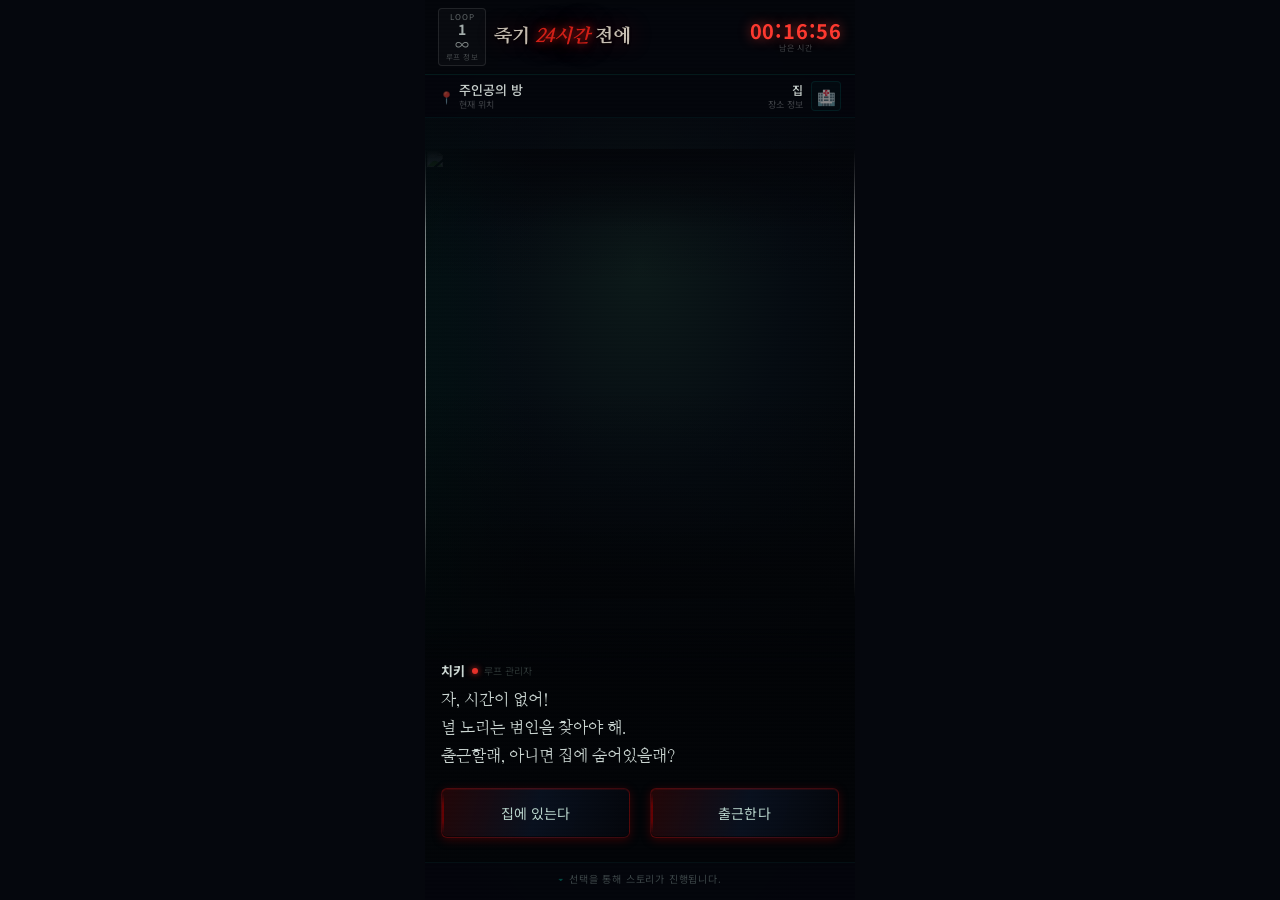
==== commit 39c222fc: "iPhone 화면 정렬 개선: 오프닝 상태바, 버튼룸 이미지, 채팅룸 음악 팝업·키보드 - 오프닝: 각 화면을 상태바 아래부터 시작, 화면 전환 시 바탕색을 현재 화면색에 맞춤 -" ====
--- a/frontend/buttonroom.html
+++ b/frontend/buttonroom.html
@@ -57,11 +57,14 @@
   <div class="scene-container" id="sceneContainer">
     <div class="scene-bg"></div>
 
-    <!-- 배경 이미지 레이어 -->
-    <img class="scene-bg-image" id="sceneBgImage" src="" alt="" style="display:none;">
+    <!-- 이미지 영역: 대사 패널 위 공간의 세로 가운데에 배치, 위아래 그라데이션 -->
+    <div class="scene-visual" id="sceneVisual">
+      <!-- 배경 이미지 레이어 -->
+      <img class="scene-bg-image" id="sceneBgImage" src="" alt="" style="display:none;">
 
-    <!-- 실제 이미지 (백엔드 연동 시 src 채워짐) -->
-    <img class="scene-image" id="sceneImage" src="" alt="">
+      <!-- 실제 이미지 (백엔드 연동 시 src 채워짐) -->
+      <img class="scene-image" id="sceneImage" src="" alt="">
+    </div>
 
     <!-- 피 방울 장식 (JS가 동적으로 생성) -->
     <div class="drip-container" id="dripContainer"></div>
--- a/frontend/css/buttonroom.css
+++ b/frontend/css/buttonroom.css
@@ -207,15 +207,42 @@
   background: var(--scene-black);
 }
 
+/* 이미지 영역 (배경 + 인물 이미지)
+   - 대사 패널(--panel-h, button.js에서 측정) 위 공간의 세로 가운데에 배치
+   - 공간이 좁으면 위쪽에 붙음 (max)
+   - 위아래 끝을 그라데이션으로 자연스럽게 */
+.scene-visual {
+  position: absolute;
+  left: 0; right: 0;
+  height: 50vh;
+  top: max(25vh, calc((100% - var(--panel-h, 0px)) / 2));
+  transform: translateY(-50%);
+  z-index: 1;
+}
+.scene-visual::before,
+.scene-visual::after {
+  content: '';
+  position: absolute; left: 0; right: 0;
+  height: 18%;
+  pointer-events: none;
+  z-index: 3;
+}
+.scene-visual::before {
+  top: 0;
+  background: linear-gradient(to bottom, var(--scene-black) 0%, transparent 100%);
+}
+.scene-visual::after {
+  bottom: 0;
+  background: linear-gradient(to top, var(--scene-black) 0%, transparent 100%);
+}
+
 /* 실제 이미지 */
 .scene-image {
   position: absolute;
-  top: 0; left: 0; right: 0;
-  bottom: auto;
-  height: 50vh;
-  width: 100%;
+  inset: 0;
+  width: 100%; height: 100%;
   object-fit: contain;
-  object-position: center bottom;
+  object-position: center center;
   display: none;
   z-index: 2;
 }
@@ -223,10 +250,8 @@
 /* 배경 이미지 레이어 */
 .scene-bg-image {
   position: absolute;
-  top: 0; left: 0; right: 0;
-  bottom: auto;
-  height: 50vh;
-  width: 100%;
+  inset: 0;
+  width: 100%; height: 100%;
   object-fit: cover;
   display: none;
   z-index: 1;
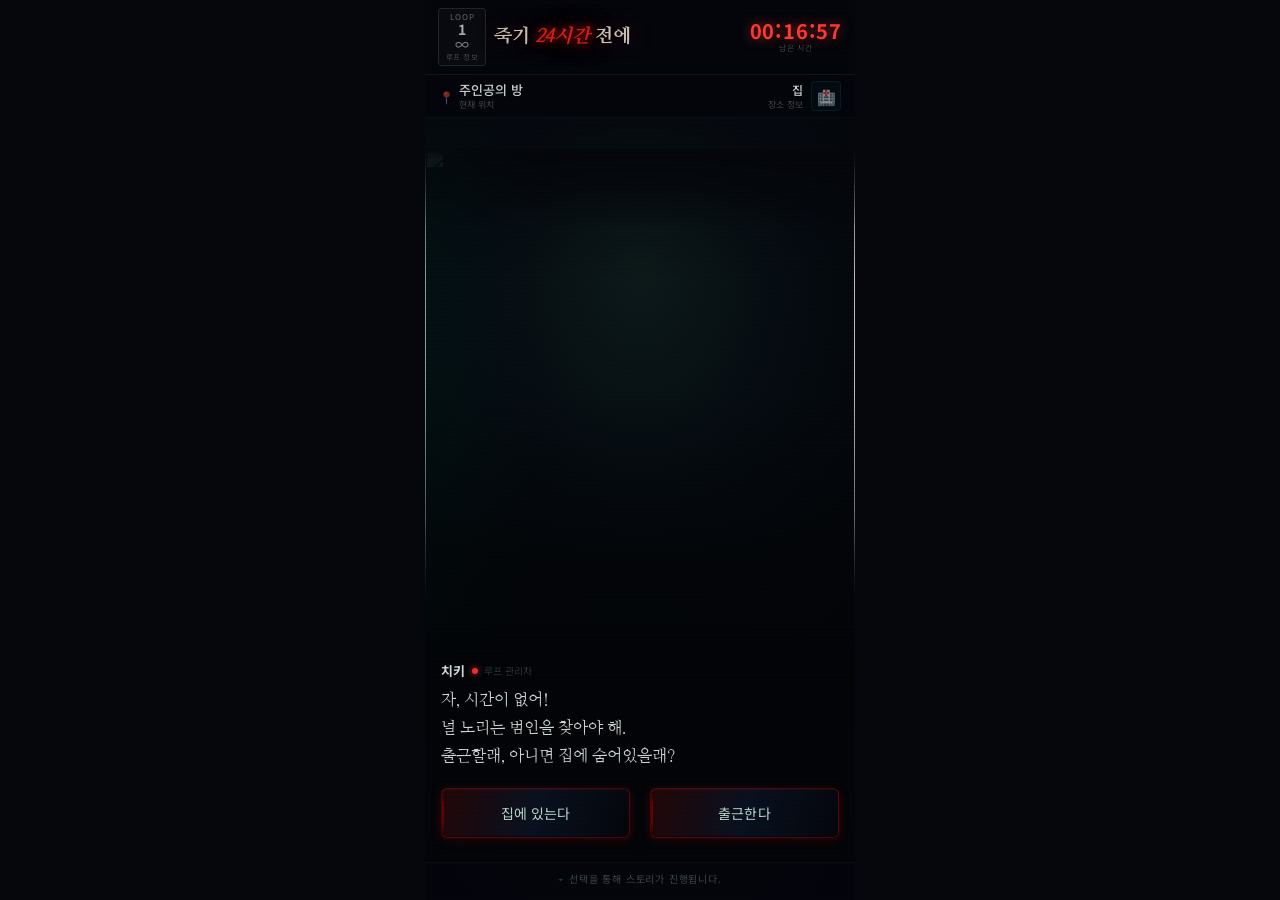
==== commit d963010a: "iPhone Safari: viewport-fit=cover 제거, 오프닝·버튼룸 페이지 스크롤 방지 - 전 페이지 viewport-fit=cover 제거: Safari 탭에서 s" ====
--- a/frontend/buttonroom.html
+++ b/frontend/buttonroom.html
@@ -2,7 +2,7 @@
 <html lang="ko">
 <head>
 <meta charset="UTF-8">
-<meta name="viewport" content="width=device-width, initial-scale=1.0, maximum-scale=1.0, user-scalable=no, viewport-fit=cover">
+<meta name="viewport" content="width=device-width, initial-scale=1.0, maximum-scale=1.0, user-scalable=no">
 <title>죽기 24시간 전에</title>
 <link href="https://fonts.googleapis.com/css2?family=Nanum+Myeongjo:wght@400;700;800&family=Noto+Sans+KR:wght@300;400;500;700&display=swap" rel="stylesheet">
 <link rel="stylesheet" href="/frontend/css/buttonroom.css">
--- a/frontend/css/buttonroom.css
+++ b/frontend/css/buttonroom.css
@@ -51,11 +51,16 @@
 /* ── 리셋 ── */
 * { margin: 0; padding: 0; box-sizing: border-box; }
 
+/* 화면 높이에 고정, 페이지 스크롤 없음
+   (100vh는 iOS Safari에서 툴바에 가려지는 부분까지 포함해 페이지가 스크롤되던 문제) */
+html, body {
+  height: 100%;
+  overflow: hidden;
+}
 body {
   background: var(--bg-base);
   color: var(--text-primary);
   font-family: var(--font-main);
-  min-height: 100vh;
   display: flex;
   justify-content: center;
 }
